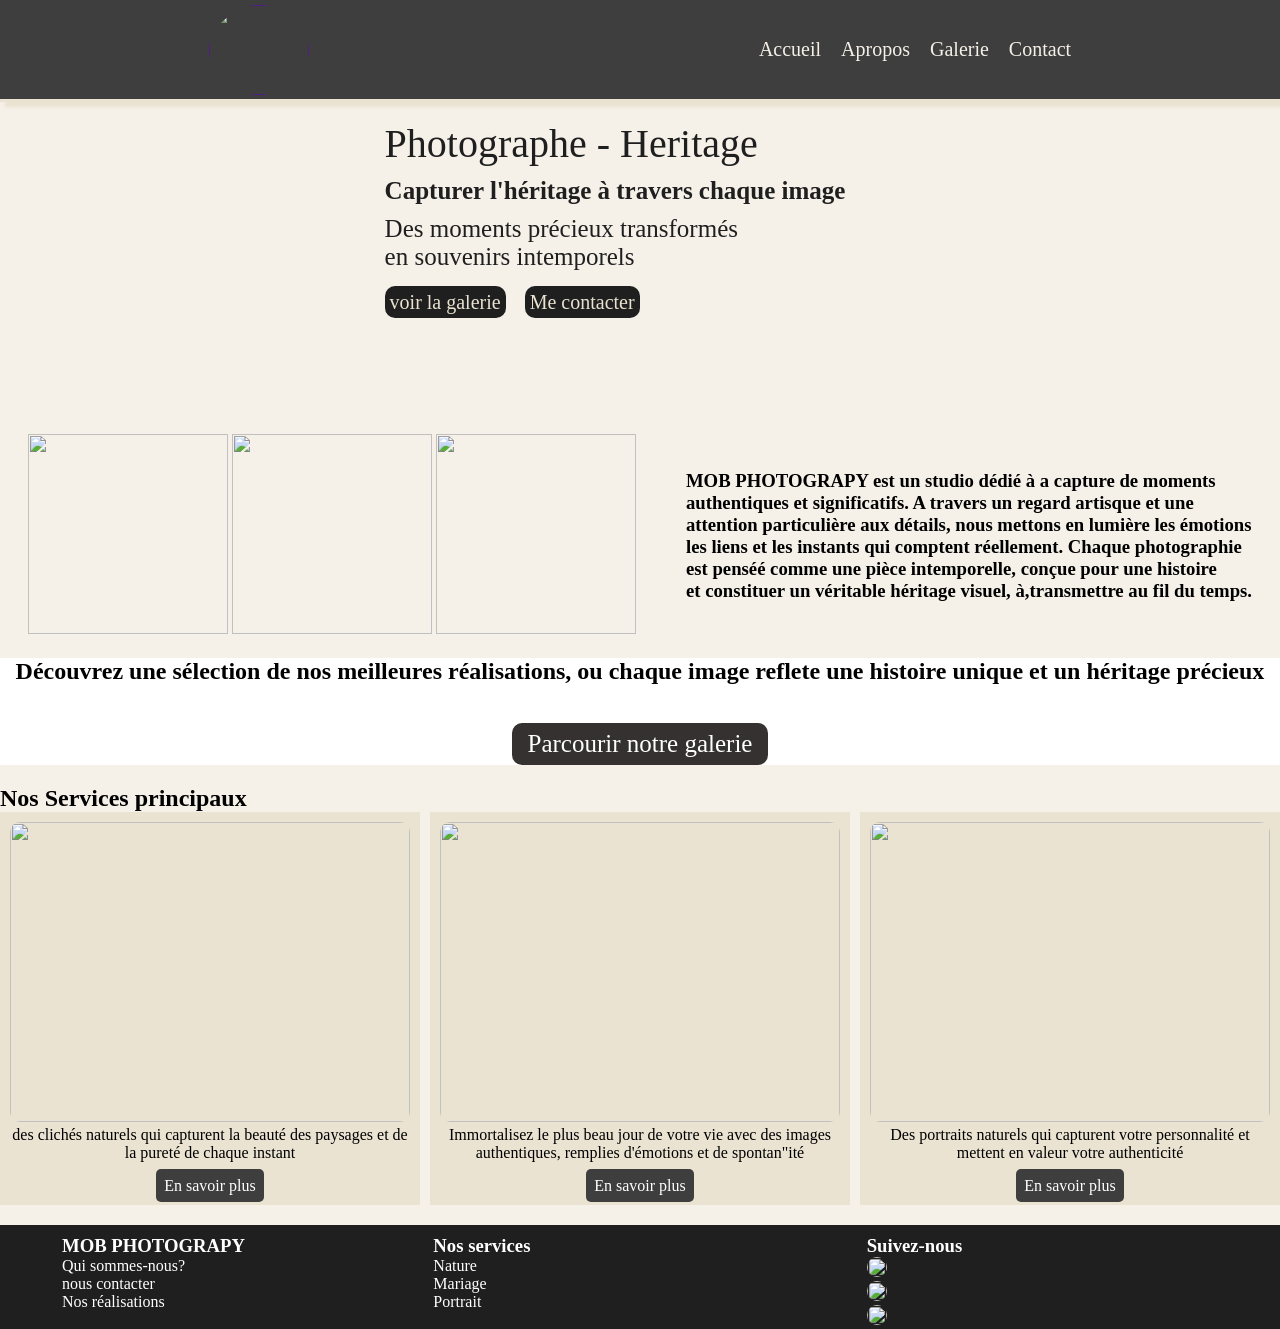
==== index.html @ 7c463d07 "Premiere modification" ====
<!DOCTYPE html>
<html lang="en">
<head>
    <meta charset="UTF-8">
    <meta name="viewport" content="width=device-width, initial-scale=1.0">
    <link rel="stylesheet" href="accueil.css">
    <title>Portfolio</title>
</head>
<body>
    <header>
        <div class="logo">
            <a href="">
                <img src="../media/logophoto.jpeg" alt="">
            </a>
        </div>
        <div class="navbar">
            <nav>
                <ul>
                    <li><a href="#">Accueil</a></li>
                    <li><a href="#">Apropos</a></li>
                    <li><a href="#">Galerie</a></li>
                    <li><a href="#">Contact</a></li>
                </ul>
            </nav>
        </div>
    </header>
    <!-- Banniere principale -->
     <section class="banniere">
        <main>
            <div class="textehero">
                <div class="bannieretexte">
                    <p class="texte1">Photographe - Heritage</p>
                    <h1>Capturer l'héritage à travers chaque image</h1>
                    <p class="texte2">
                        Des moments précieux transformés <br>
                        en souvenirs intemporels
                    </p>
                </div>
                <div class="bouton">
                    <a href="#">voir la galerie</a>
                    <a href="#">Me contacter</a>
                </div>
            </div>
            
            <div class="banniereimage">
                <img src="../media/banniere.jpg" alt="">
            </div>
        </main>
     </section>
     <!-- Mini Presentation -->
      <section class="pres">
        <div class="presimage">
            <img src="../media/pres1.jpg" alt="" class="p1">
            <img src="../media/pres2.jpg" alt="" class="p2">
            <img src="../media/pres3.jpg" alt="" class="p3">
        </div>
        <div class="prestexte">
            <h3>
                <b>MOB PHOTOGRAPY</b> est un studio dédié à a capture de moments <br>
                authentiques et significatifs. A travers un regard artisque et une <br>
                attention particulière aux détails, nous mettons en lumière les émotions <br>
                les liens et les instants qui comptent réellement. Chaque photographie <br>
                est penséé comme une pièce intemporelle, conçue pour une histoire<br>
                et constituer un véritable héritage visuel, à,transmettre au fil du temps.
            </h3>
        </div>
      </section>
      <!-- Aperçu de la galerie  -->
       <section class="gal">
        <div class="textegalerie">
            <h1>
                Découvrez une sélection de nos meilleures réalisations, ou chaque image 
                reflete une histoire unique et un héritage précieux
            </h1>
        </div>
        <div class="galerie">
            <img src="../media/gal12.jpg" alt="">
            <img src="../media/gal9.jpg" alt="">
            <img src="../media/gal3.jpg" alt="">
            <img src="../media/gal1.jpg" alt="">
            <img src="../media/gal2.jpg" alt="">
            <img src="../media/gal7.jpg" alt="">
            <img src="../media/gal8.jpg" alt="">
            <img src="../media/gal11.jpg" alt="">
        </div>
        <div class="boutongal">
            <a href="#">Parcourir notre galerie</a>
        </div>
       </section>
       <!-- Services principaux  -->
        <section>
            <h1>Nos Services principaux</h1>
            <div class="services">
                <div class="diffservices">
                    <a href="#">
                        <img src="../media/gal5.jpg" alt="">
                    </a>
                    <p>
                        des clichés naturels qui capturent la beauté des 
                        paysages et de la pureté de chaque instant
                    </p>
                    <a href="#" class="boutonsavoir">En savoir plus</a>
                </div>
                <div class="diffservices">
                    <a href="#">
                        <img src="../media/mariage.jpg" alt="">
                    </a>
                    <p>
                        Immortalisez le plus beau jour de votre vie avec des 
                        images authentiques, remplies d'émotions et de spontan"ité
                    </p>
                    <a href="#" class="boutonsavoir">En savoir plus</a>
                </div>
                <div class="diffservices">
                    <a href="#">
                        <img src="../media/portrait.jpg" alt="">
                    </a>
                    <p>
                        Des portraits naturels qui capturent votre personnalité 
                        et mettent en valeur votre authenticité
                    </p>
                    <a href="#" class="boutonsavoir">En savoir plus</a>
                </div>
            </div>
        </section>
        <!-- Footer  -->
         <footer>
            <div class="pieds">
                <div class="apropos">
                    <h3>MOB PHOTOGRAPY</h3>
                    <a href="#">Qui sommes-nous?</a> <br>
                    <a href="#">nous contacter</a> <br>
                    <a href="#">Nos réalisations</a> <br>
                </div>
                <div class="piedservice">
                    <h3>Nos services</h3>
                    <a href="#">Nature</a> <br>
                    <a href="#">Mariage</a> <br>
                    <a href="#">Portrait</a> <br>
                </div>
                <div class="reseaux">
                    <h3>Suivez-nous</h3>
                    <a href="https://www.instagram.com/md_224_221?igsh=MTdremFiYWR0ZzMxZQ%3D%3D&utm_source=qr">
                        <img src="../media/WhatsApp Image 2026-02-14 at 19.47.09.jpeg" alt="">
                    </a> <br>
                    <a href="https://www.tiktok.com/@mariama__diallo__?_r=1&_t=ZS-93vPXYHOcyW">
                        <img src="../media/WhatsApp Image 2026-02-14 at 19.47.09 (1).jpeg" alt="">
                    </a> <br>
                    <a href="https://snapchat.com/t/bNk9jVyC">
                        <img src="../media/WhatsApp Image 2026-02-14 at 19.47.08.jpeg" alt="">
                    </a>
                </div>
            </div>
         </footer>
    
</body>
</html>
---- accueil.css ----
body{
    font-family: 'Times New Roman', Times, serif;
    background-color: #F5F1E9;
}
*{
    padding: 0;
    margin: 0;
}
header{
    display: flex;
    justify-content: center;
    align-items: center;
    gap: 450px;
    background-color: #3E3E3E;
    box-shadow: #EAE3D2 5px 5px 3px;
    border-bottom: 3px solid #EAE3D2;
    position: fixed;
    width: 100%;
    top: 0;
}
.logo img{
    margin-top: 5px;
    width: 100px;
    height: 90px;
    border-radius: 90%;
}
.navbar{
    display: flex;
    justify-content: center;
    align-items: center;
    gap: 50px;
    font-size: 20px;
}
ul{
    display: flex;
    justify-content: center;
    list-style-type: none;
    gap: 20px;
}
li a{
    text-decoration: none;
    color: #F5F1E9;
}
li a:hover{
    color: green;
}
/* Bnniere */
.banniere main{
    margin-top: 120px;
    display: flex;
    justify-content: center;
    align-items: center;
    gap: 50px;
}
.bannieretexte h1{
    font-size: 25px;
    margin-bottom: 10px;
}
.bannieretexte{
    font-size: 30%;
    color: #1F1F1F;
}
.banniereimage img{
    width: 300px;
    border-radius: 200px;
    box-shadow: 50px 10px 20px #353131;
}
.texte1{
    font-size: 40px;
    margin-bottom: 10px;
}
.texte2{
    margin-bottom: 20px;
    font-size: 25px;
}
.bouton a{
    margin-right: 15px;
    padding: 5px;
    margin-bottom: 100px;
    background: #1F1F1F;
    color: #EAE3D2;
    text-decoration: none;
    font-size: 20px;
    border-radius: 10px;
}
/* Mini presentation */
.pres{
    margin-top: 120px;
    display: flex;
    justify-content: center;
    align-items: center;
    gap: 50px;
}
.presimg{
    display: grid;
    grid-template-columns: 1fr 1fr 1fr;
}
.presimage img{
    width: 200px;
    height: 200px;
}
/* Aperçue de la galerie  */
.gal{
    background-color: white;
}
.galerie img{
    width: 100%;
    margin: 5px;
    border-radius: 5px;
}
.galerie{
    margin-top: 20px;
    column-count: 4;
    column-gap: 10px;
}
.textegalerie{
    margin-top: 20px;
    text-align: center;
}
.boutongal{
    text-align: center;
    padding: 7px;
    background-color: #353131;
    margin-left: 40%;
    margin-right: 40%;
    margin-bottom: 20px;
    border-radius: 10px;
}
.boutongal a{
    text-decoration: none;
    color: white;
    font-size: 25px;
}
/* Services principaux  */
.services{
    display: grid;
    grid-template-columns: 1fr 1fr 1fr;
    gap: 10px;
}
.diffservices{
    background-color: #EAE3D2;
    padding: 10px;
    text-align: center;
}
.diffservices img{
    width: 100%;
    height: 300px;
    border-radius: 10px;
}
.diffservices p{
    margin-bottom: 15px;
}
.boutonsavoir{
    background-color: #3E3E3E;
    padding: 8px;
    border-radius: 5px;
    text-decoration: none;
    color: white;

}
/* Footer  */
.pieds{
    display: grid;
    grid-template-columns: 1fr 1fr 1fr;
    gap: 20px;
    background-color: #1F1F1F;
    color: white;
    margin-top: 20px;
}
.pieds h3{
    margin-top: 10px;
}
.apropos{
    margin-left: 15%;
}
.apropos a{
    text-decoration: none;
    color: white;
}
.piedservice a{
    text-decoration: none;
    color: white;
}
.reseaux img{
    width: 20px;
    height: 20px;
    gap: 10px;
    border-radius: 10px;
}
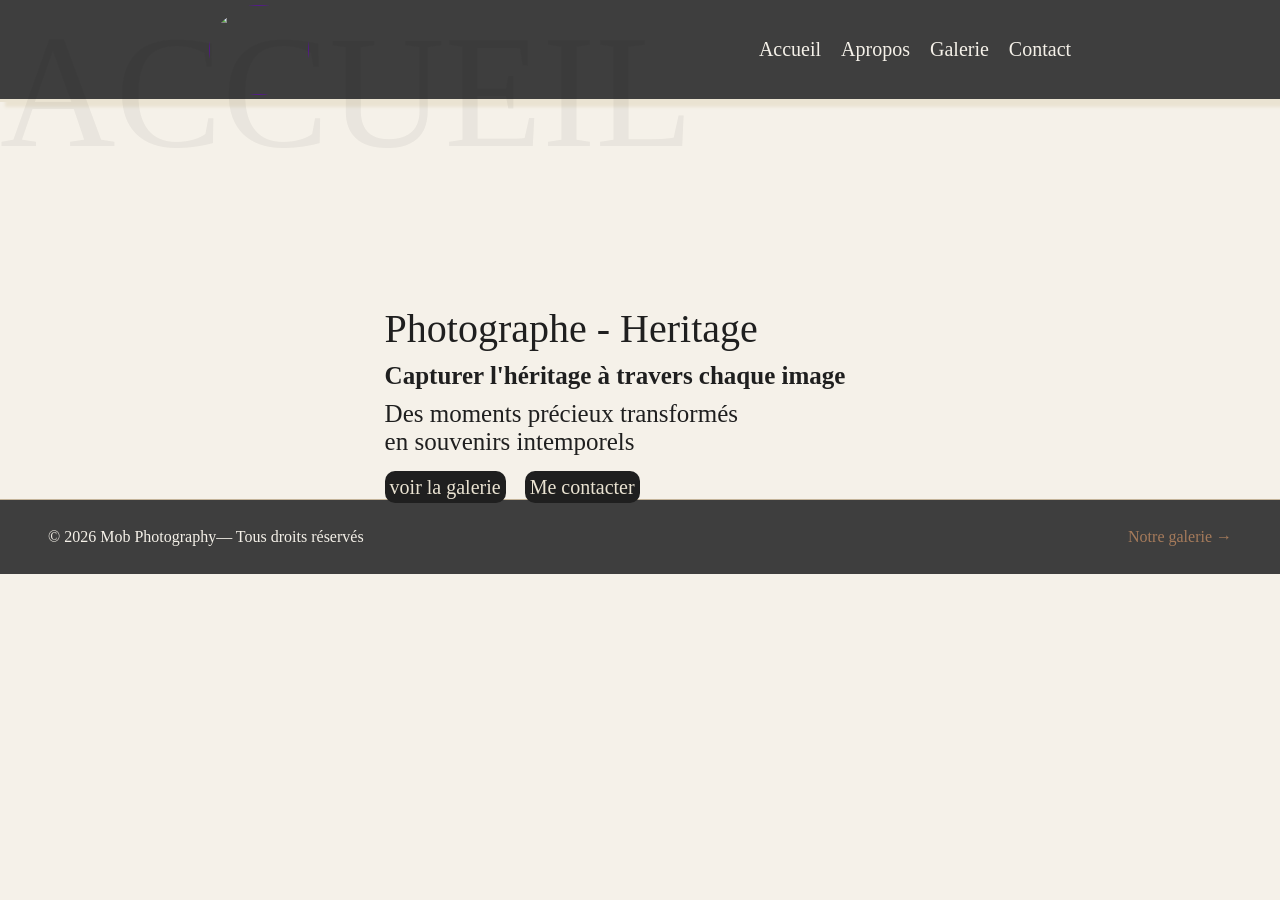
==== commit 70c0d4a1: "Unique page" ====
--- a/index.html
+++ b/index.html
@@ -25,7 +25,7 @@
         </div>
     </header>
     <!-- Banniere principale -->
-     <section class="banniere">
+     <section class="page_hero">
         <main>
             <div class="textehero">
                 <div class="bannieretexte">
@@ -48,11 +48,19 @@
         </main>
      </section>
      <!-- Mini Presentation -->
-      <section class="pres">
+      <!-- <section class="pres">
         <div class="presimage">
-            <img src="../media/pres1.jpg" alt="" class="p1">
-            <img src="../media/pres2.jpg" alt="" class="p2">
-            <img src="../media/pres3.jpg" alt="" class="p3">
+            <div class="p1">
+            <img src="../media/pres1.jpg" alt="">
+            </div>
+            <div class="p2">
+                <img src="../media/pres2.jpg" alt="">
+            </div>
+            <div class="p3">
+                <img src="../media/pres3.jpg" alt="">
+            </div>
+            
+            
         </div>
         <div class="prestexte">
             <h3>
@@ -64,9 +72,25 @@
                 et constituer un véritable héritage visuel, à,transmettre au fil du temps.
             </h3>
         </div>
-      </section>
+      </section> -->
+      <!-- Experiences  -->
+       <!-- <section>
+        <div class="experience">
+            <p>
+                Plus de 3 ans d'experience dans la photographie de portrait,<br>
+                nature, mariage. MOB PHOTOGRAPHY a acoompagné de nombreux <br>
+                clients dans la capture de leurs moments les plus précieux. <br>
+                Grâce a une approche à la fois artistique et authentique, <br>
+                nous avons réalisé de nombreux projets allant du mariage <br>
+                au portrait en passant par la photographie de la nature. <br>
+                Chaque séance est pensée avec soin afin de créer des images <br>
+                uniques, chargée d'émotion et conçues pour durer dans le temps.
+            </p>
+            <img src="../media/experience.jpg" alt="">
+        </div>
+       </section> -->
       <!-- Aperçu de la galerie  -->
-       <section class="gal">
+       <!-- <section class="gal">
         <div class="textegalerie">
             <h1>
                 Découvrez une sélection de nos meilleures réalisations, ou chaque image 
@@ -86,12 +110,13 @@
         <div class="boutongal">
             <a href="#">Parcourir notre galerie</a>
         </div>
-       </section>
+       </section> -->
        <!-- Services principaux  -->
-        <section>
-            <h1>Nos Services principaux</h1>
+        <!-- <section>
+            <h1 class="titreservices">Nos Services principaux</h1>
             <div class="services">
                 <div class="diffservices">
+                    <h3>Nature</h3>
                     <a href="#">
                         <img src="../media/gal5.jpg" alt="">
                     </a>
@@ -102,6 +127,7 @@
                     <a href="#" class="boutonsavoir">En savoir plus</a>
                 </div>
                 <div class="diffservices">
+                    <h3>Mariage</h3>
                     <a href="#">
                         <img src="../media/mariage.jpg" alt="">
                     </a>
@@ -112,6 +138,7 @@
                     <a href="#" class="boutonsavoir">En savoir plus</a>
                 </div>
                 <div class="diffservices">
+                    <h3>Portrait</h3>
                     <a href="#">
                         <img src="../media/portrait.jpg" alt="">
                     </a>
@@ -122,36 +149,12 @@
                     <a href="#" class="boutonsavoir">En savoir plus</a>
                 </div>
             </div>
-        </section>
-        <!-- Footer  -->
+        </section>  -->
+       <!-- Footer  -->
          <footer>
-            <div class="pieds">
-                <div class="apropos">
-                    <h3>MOB PHOTOGRAPY</h3>
-                    <a href="#">Qui sommes-nous?</a> <br>
-                    <a href="#">nous contacter</a> <br>
-                    <a href="#">Nos réalisations</a> <br>
-                </div>
-                <div class="piedservice">
-                    <h3>Nos services</h3>
-                    <a href="#">Nature</a> <br>
-                    <a href="#">Mariage</a> <br>
-                    <a href="#">Portrait</a> <br>
-                </div>
-                <div class="reseaux">
-                    <h3>Suivez-nous</h3>
-                    <a href="https://www.instagram.com/md_224_221?igsh=MTdremFiYWR0ZzMxZQ%3D%3D&utm_source=qr">
-                        <img src="../media/WhatsApp Image 2026-02-14 at 19.47.09.jpeg" alt="">
-                    </a> <br>
-                    <a href="https://www.tiktok.com/@mariama__diallo__?_r=1&_t=ZS-93vPXYHOcyW">
-                        <img src="../media/WhatsApp Image 2026-02-14 at 19.47.09 (1).jpeg" alt="">
-                    </a> <br>
-                    <a href="https://snapchat.com/t/bNk9jVyC">
-                        <img src="../media/WhatsApp Image 2026-02-14 at 19.47.08.jpeg" alt="">
-                    </a>
-                </div>
-            </div>
-         </footer>
+            <p>© 2026 Mob Photography— Tous droits réservés</p>
+            <a href="galerie.html">Notre galerie →</a>
+        </footer>
     
 </body>
 </html>
--- a/accueil.css
+++ b/accueil.css
@@ -45,7 +45,13 @@
     color: green;
 }
 /* Bnniere */
-.banniere main{
+.page_hero::before {
+  content: 'ACCUEIL';
+  font-size: 160px;
+  color: #1F1F1F;
+  opacity: 0.05;
+}
+.page_hero main{
     margin-top: 120px;
     display: flex;
     justify-content: center;
@@ -84,7 +90,7 @@
     border-radius: 10px;
 }
 /* Mini presentation */
-.pres{
+/* .pres{
     margin-top: 120px;
     display: flex;
     justify-content: center;
@@ -93,14 +99,32 @@
 }
 .presimg{
     display: grid;
-    grid-template-columns: 1fr 1fr 1fr;
+    grid-template-columns: 1fr 1fr;
 }
 .presimage img{
     width: 200px;
     height: 200px;
-}
+} */
+/* Experience  */
+/* .experience{
+    display: flex;
+    justify-content: center;
+    align-items: center;
+    gap: 20px;
+    margin-top: 50px;
+    margin-bottom: 50px;
+}
+.experience img{
+    width: 250px;
+    height: 200px;
+    border-radius: 10px;
+}
+.experience p{
+    font-size: 20px;
+    font-family: Georgia, 'Times New Roman', Times, serif;
+} */
 /* Aperçue de la galerie  */
-.gal{
+/* .gal{
     background-color: white;
 }
 .galerie img{
@@ -116,6 +140,7 @@
 .textegalerie{
     margin-top: 20px;
     text-align: center;
+    margin-top: 10px;
 }
 .boutongal{
     text-align: center;
@@ -130,8 +155,12 @@
     text-decoration: none;
     color: white;
     font-size: 25px;
-}
+} */
 /* Services principaux  */
+/* .titreservices{
+    text-align: center;
+    margin-bottom: 20px;
+}
 .services{
     display: grid;
     grid-template-columns: 1fr 1fr 1fr;
@@ -142,6 +171,9 @@
     padding: 10px;
     text-align: center;
 }
+.diffservices h3{
+    margin-bottom: 5px;
+}
 .diffservices img{
     width: 100%;
     height: 300px;
@@ -157,33 +189,22 @@
     text-decoration: none;
     color: white;
 
-}
+} */
 /* Footer  */
-.pieds{
-    display: grid;
-    grid-template-columns: 1fr 1fr 1fr;
-    gap: 20px;
-    background-color: #1F1F1F;
-    color: white;
-    margin-top: 20px;
-}
-.pieds h3{
-    margin-top: 10px;
-}
-.apropos{
-    margin-left: 15%;
-}
-.apropos a{
-    text-decoration: none;
-    color: white;
-}
-.piedservice a{
-    text-decoration: none;
-    color: white;
-}
-.reseaux img{
-    width: 20px;
-    height: 20px;
-    gap: 10px;
-    border-radius: 10px;
+footer {
+    background-color: #3E3E3E;
+    border-top: 1px solid #C4B49A;
+    padding: 28px 48px;
+    display: flex; 
+    align-items: center;
+     justify-content: space-between;
+  }
+  footer p { 
+    font-size: 1;
+     color: #F5F1E9; 
+}
+  footer a { 
+    color: #A67B5B; 
+    text-decoration: none; 
+    font-size: 1; 
 }
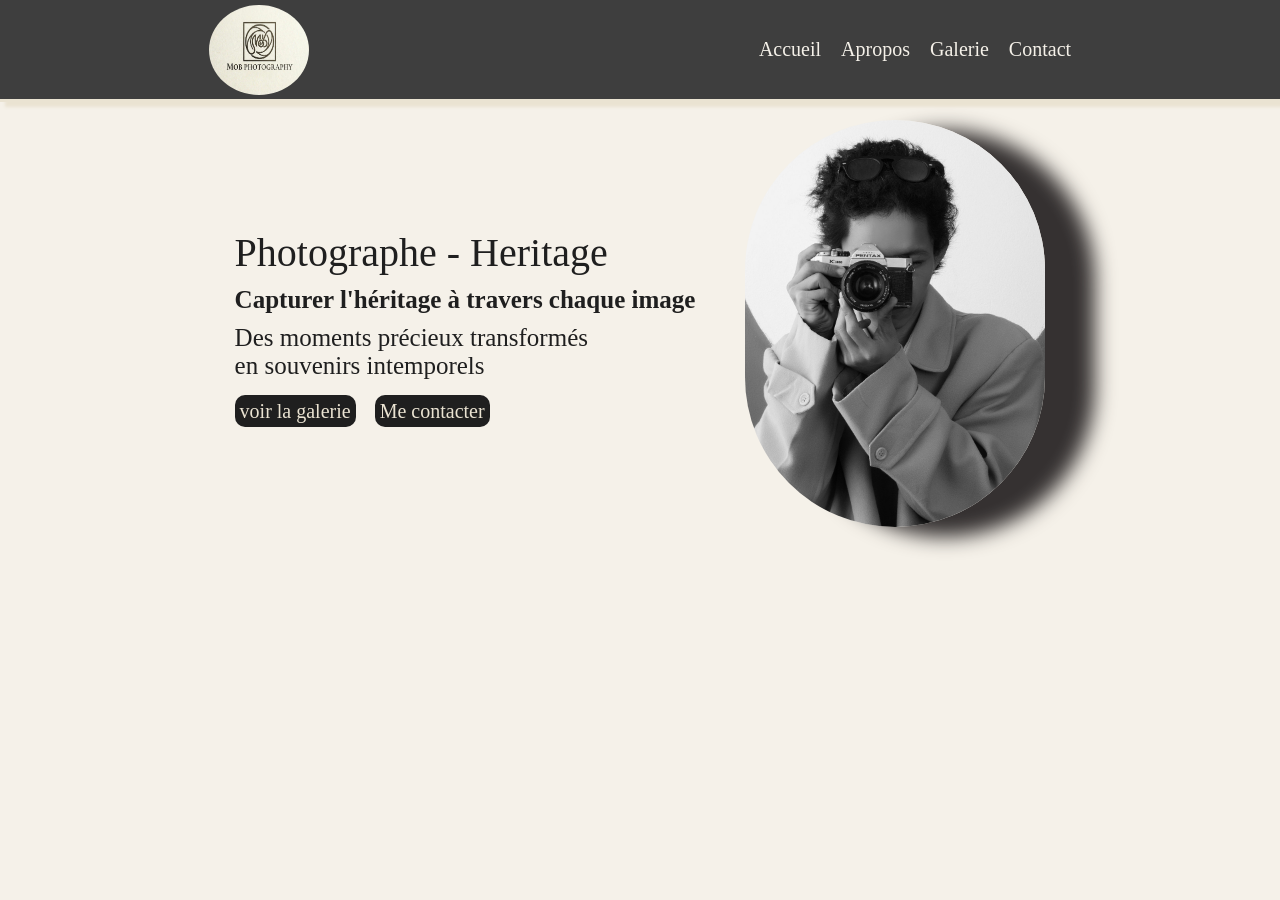
==== commit f45feb97: "Page accueil" ====
--- a/index.html
+++ b/index.html
@@ -10,15 +10,15 @@
     <header>
         <div class="logo">
             <a href="">
-                <img src="../media/logophoto.jpeg" alt="">
+                <img src="media/logophoto.jpeg" alt="">
             </a>
         </div>
         <div class="navbar">
             <nav>
                 <ul>
-                    <li><a href="#">Accueil</a></li>
+                    <li><a href="#index.html">Accueil</a></li>
                     <li><a href="#">Apropos</a></li>
-                    <li><a href="#">Galerie</a></li>
+                    <li><a href="galerie.html#galerierealisee">Galerie</a></li>
                     <li><a href="#">Contact</a></li>
                 </ul>
             </nav>
@@ -43,118 +43,15 @@
             </div>
             
             <div class="banniereimage">
-                <img src="../media/banniere.jpg" alt="">
+                <img src="media/banniere.jpg" alt="">
             </div>
         </main>
      </section>
-     <!-- Mini Presentation -->
-      <!-- <section class="pres">
-        <div class="presimage">
-            <div class="p1">
-            <img src="../media/pres1.jpg" alt="">
-            </div>
-            <div class="p2">
-                <img src="../media/pres2.jpg" alt="">
-            </div>
-            <div class="p3">
-                <img src="../media/pres3.jpg" alt="">
-            </div>
-            
-            
-        </div>
-        <div class="prestexte">
-            <h3>
-                <b>MOB PHOTOGRAPY</b> est un studio dédié à a capture de moments <br>
-                authentiques et significatifs. A travers un regard artisque et une <br>
-                attention particulière aux détails, nous mettons en lumière les émotions <br>
-                les liens et les instants qui comptent réellement. Chaque photographie <br>
-                est penséé comme une pièce intemporelle, conçue pour une histoire<br>
-                et constituer un véritable héritage visuel, à,transmettre au fil du temps.
-            </h3>
-        </div>
-      </section> -->
-      <!-- Experiences  -->
-       <!-- <section>
-        <div class="experience">
-            <p>
-                Plus de 3 ans d'experience dans la photographie de portrait,<br>
-                nature, mariage. MOB PHOTOGRAPHY a acoompagné de nombreux <br>
-                clients dans la capture de leurs moments les plus précieux. <br>
-                Grâce a une approche à la fois artistique et authentique, <br>
-                nous avons réalisé de nombreux projets allant du mariage <br>
-                au portrait en passant par la photographie de la nature. <br>
-                Chaque séance est pensée avec soin afin de créer des images <br>
-                uniques, chargée d'émotion et conçues pour durer dans le temps.
-            </p>
-            <img src="../media/experience.jpg" alt="">
-        </div>
-       </section> -->
-      <!-- Aperçu de la galerie  -->
-       <!-- <section class="gal">
-        <div class="textegalerie">
-            <h1>
-                Découvrez une sélection de nos meilleures réalisations, ou chaque image 
-                reflete une histoire unique et un héritage précieux
-            </h1>
-        </div>
-        <div class="galerie">
-            <img src="../media/gal12.jpg" alt="">
-            <img src="../media/gal9.jpg" alt="">
-            <img src="../media/gal3.jpg" alt="">
-            <img src="../media/gal1.jpg" alt="">
-            <img src="../media/gal2.jpg" alt="">
-            <img src="../media/gal7.jpg" alt="">
-            <img src="../media/gal8.jpg" alt="">
-            <img src="../media/gal11.jpg" alt="">
-        </div>
-        <div class="boutongal">
-            <a href="#">Parcourir notre galerie</a>
-        </div>
-       </section> -->
-       <!-- Services principaux  -->
-        <!-- <section>
-            <h1 class="titreservices">Nos Services principaux</h1>
-            <div class="services">
-                <div class="diffservices">
-                    <h3>Nature</h3>
-                    <a href="#">
-                        <img src="../media/gal5.jpg" alt="">
-                    </a>
-                    <p>
-                        des clichés naturels qui capturent la beauté des 
-                        paysages et de la pureté de chaque instant
-                    </p>
-                    <a href="#" class="boutonsavoir">En savoir plus</a>
-                </div>
-                <div class="diffservices">
-                    <h3>Mariage</h3>
-                    <a href="#">
-                        <img src="../media/mariage.jpg" alt="">
-                    </a>
-                    <p>
-                        Immortalisez le plus beau jour de votre vie avec des 
-                        images authentiques, remplies d'émotions et de spontan"ité
-                    </p>
-                    <a href="#" class="boutonsavoir">En savoir plus</a>
-                </div>
-                <div class="diffservices">
-                    <h3>Portrait</h3>
-                    <a href="#">
-                        <img src="../media/portrait.jpg" alt="">
-                    </a>
-                    <p>
-                        Des portraits naturels qui capturent votre personnalité 
-                        et mettent en valeur votre authenticité
-                    </p>
-                    <a href="#" class="boutonsavoir">En savoir plus</a>
-                </div>
-            </div>
-        </section>  -->
-       <!-- Footer  -->
-         <footer>
+     <!-- Footer  -->
+         <!-- <footer>
             <p>© 2026 Mob Photography— Tous droits réservés</p>
             <a href="galerie.html">Notre galerie →</a>
-        </footer>
+        </footer> -->
     
 </body>
 </html>
--- a/accueil.css
+++ b/accueil.css
@@ -45,12 +45,12 @@
     color: green;
 }
 /* Bnniere */
-.page_hero::before {
+/* .page_hero::before {
   content: 'ACCUEIL';
   font-size: 160px;
   color: #1F1F1F;
   opacity: 0.05;
-}
+} */
 .page_hero main{
     margin-top: 120px;
     display: flex;
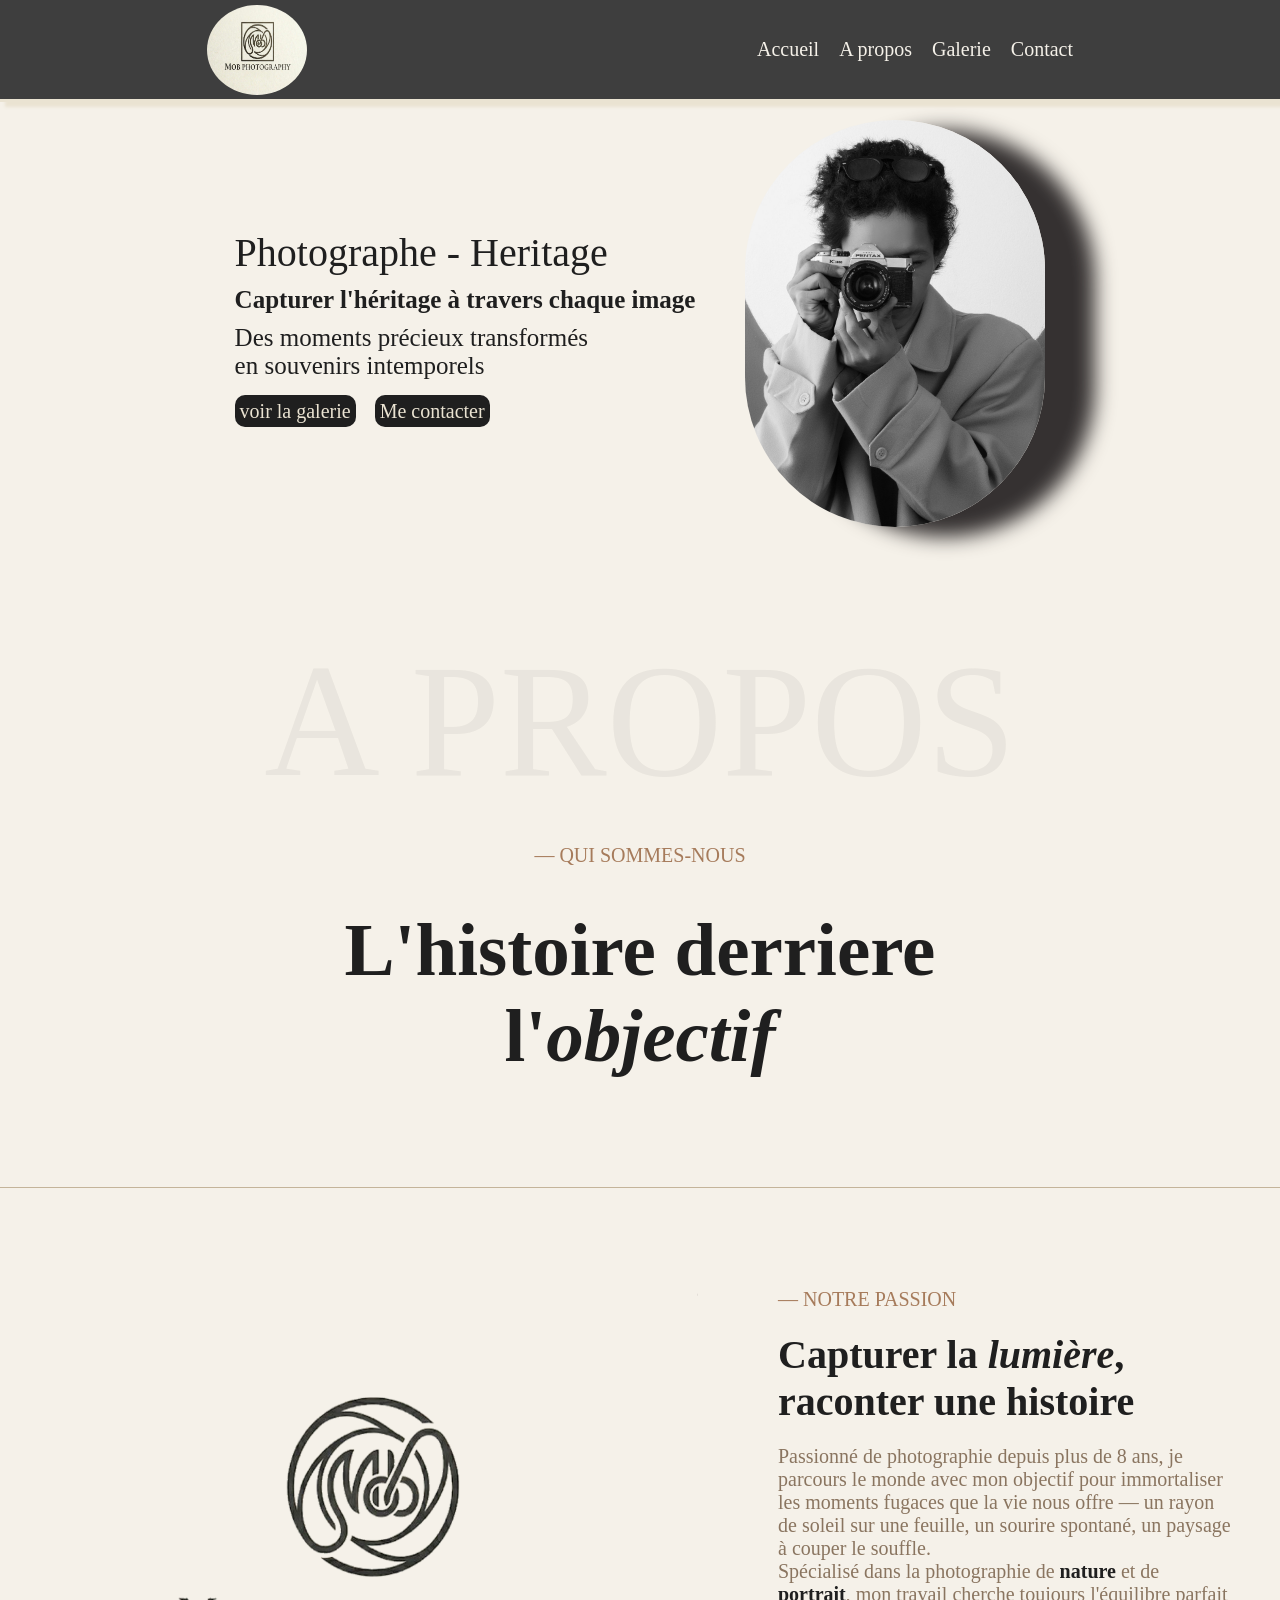
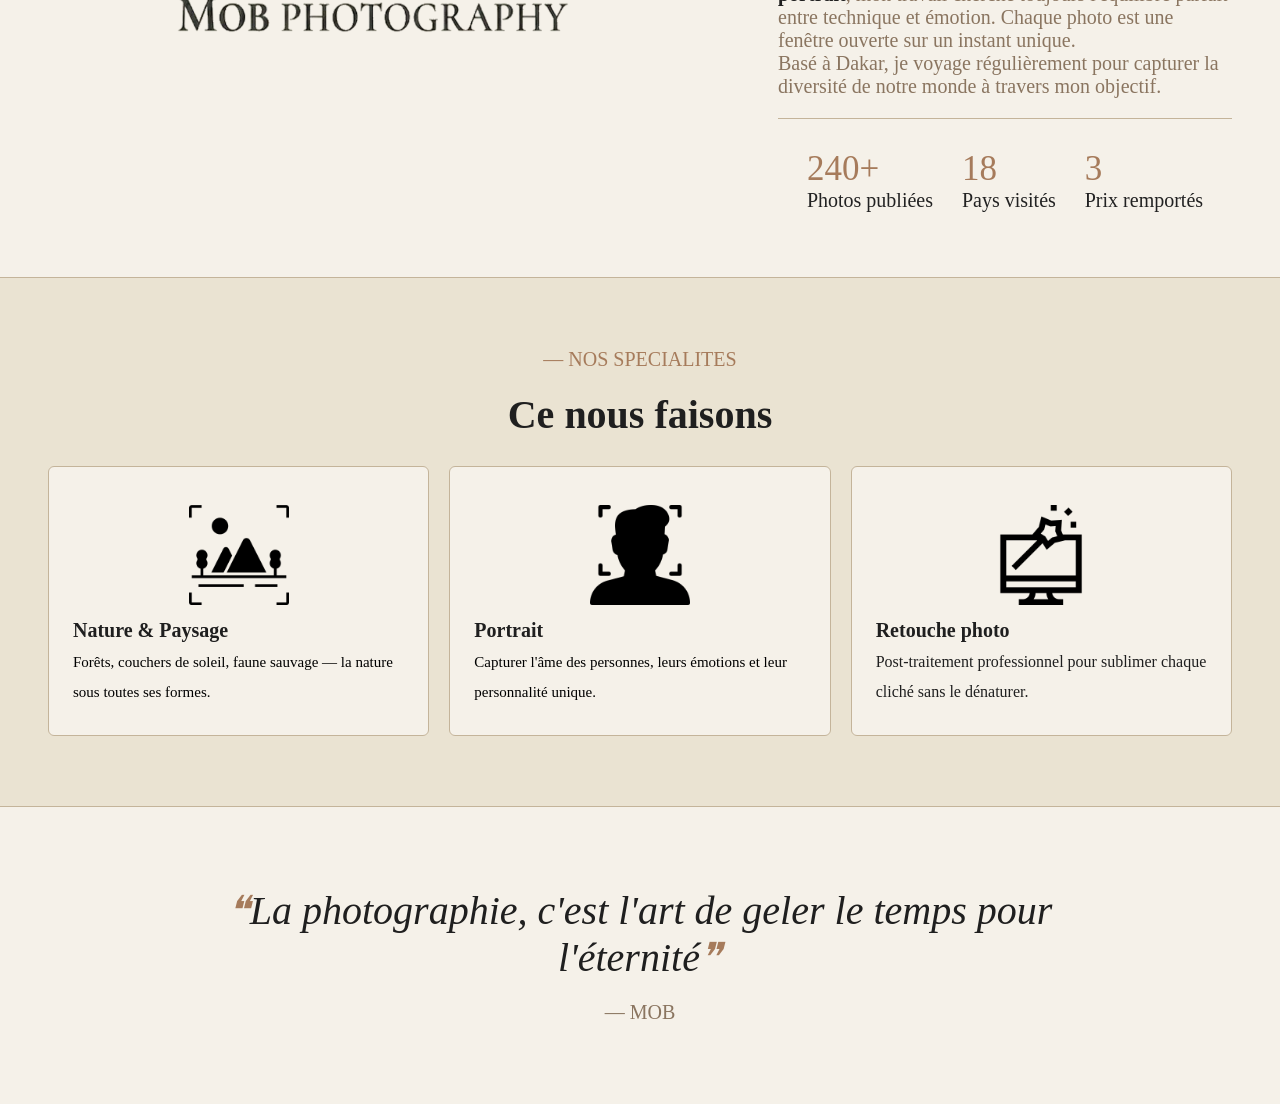
==== commit b2a2f4c1: "ajout de la partie A PROPOS" ====
--- a/index.html
+++ b/index.html
@@ -9,15 +9,15 @@
 <body>
     <header>
         <div class="logo">
-            <a href="">
+            <a href="#accueil">
                 <img src="media/logophoto.jpeg" alt="">
             </a>
         </div>
         <div class="navbar">
             <nav>
                 <ul>
-                    <li><a href="#index.html">Accueil</a></li>
-                    <li><a href="#">Apropos</a></li>
+                    <li><a href="#accueil">Accueil</a></li>
+                    <li><a href="#a_propos">A propos</a></li>
                     <li><a href="galerie.html#galerierealisee">Galerie</a></li>
                     <li><a href="#">Contact</a></li>
                 </ul>
@@ -26,7 +26,7 @@
     </header>
     <!-- Banniere principale -->
      <section class="page_hero">
-        <main>
+        <main id="accueil">
             <div class="textehero">
                 <div class="bannieretexte">
                     <p class="texte1">Photographe - Heritage</p>
@@ -47,11 +47,100 @@
             </div>
         </main>
      </section>
+<!-- DEBUT PARTIE A PROPOS-->
+   
+  <!--partie Hero-->
+  <div class="page_hero2" id="a_propos">
+       <p class="de_nous">—  QUI SOMMES-NOUS</p>
+       <h1>L'histoire derriere <br> <span>l'<i>objectif</i></span></h1>      
+  </div>
+  <!--partie principale-->
+
+  <section class="section_1">
+
+       <div class="image">
+              <img src="media/mob2.png" alt=".." width="650px" height="500px">
+       </div>
+       <div class="texte">
+       <div class="texte_2">
+      <p class="passion_texte">— NOTRE PASSION</p>
+    <h2>Capturer la <i>lumière</i>,<br>raconter une histoire</h2>
+    <p>Passionné de photographie depuis plus de 8 ans, je parcours le monde avec mon objectif pour immortaliser les moments fugaces que la vie nous offre — un rayon de soleil sur une feuille, un sourire spontané, un paysage à couper le souffle.</p>
+    <p>Spécialisé dans la photographie de <strong>nature</strong> et de <strong>portrait</strong>, mon travail cherche toujours l'équilibre parfait entre technique et émotion. Chaque photo est une fenêtre ouverte sur un instant unique.</p>
+    <p>Basé à Dakar, je voyage régulièrement pour capturer la diversité de notre monde à travers mon objectif.</p>
+
+       </div>       
+    
+    <div class="statistique">
+      <div>
+        <div class="stat_nombre">240+</div>
+        <div class="stat_mot">Photos publiées</div>
+      </div>
+      <div>
+        <div class="stat_nombre">18</div>
+        <div class="stat_mot">Pays visités</div>
+      </div>
+      <div>
+        <div class="stat_nombre">3</div>
+        <div class="stat_mot">Prix remportés</div>
+      </div>
+    </div>
+  </div>
+  </section>
+  <!--competencess-->
+
+  <section class="comp">
+
+    <div class="comp_1">
+       <p class="specialites">— NOS SPECIALITES</p>
+    <h3>Ce nous faisons</h3>
+    </div>
+
+       <div>
+               <div class="les_cartes">
+
+      <div class="carte_colomne">
+        <div class="image_2"><img src="media/paysage.png" alt="image de paysage" width="100px" height="100px"></div>
+        <p><strong>Nature & Paysage</strong></p>
+        <p class="descrip">Forêts, couchers de soleil, faune sauvage — la nature sous toutes ses formes.</p>
+      </div>
+
+
+      <div class="carte_colomne">
+        <div class="image_2"><img src="media/portrait.png" alt="image de portrait" width="100px" height="100px"></div>
+        <p><strong>Portrait</strong></p>
+        <p class="descrip">Capturer l'âme des personnes, leurs émotions et leur personnalité unique.</p>
+      </div>
+
+
+      <div class="carte_colomne">
+        <div class="image_2"><img src="media/retouche.png" alt="image de Retouche photo" width="100px" height="100px"></div>
+        <p><strong>Retouche photo</strong></p>
+        <div class="descrip">Post-traitement professionnel pour sublimer chaque cliché sans le dénaturer.</div>
+      </div>
+
+               </div>
+
+       </div>
+
+  </section>
+
+  <!--j' y suis presque / le footer-->
+
+  <div class="photographie">
+  <p class="citation"><span>❝</span>La photographie, c'est l'art de geler le temps pour <br>
+    l'éternité<span>❞</span></p>
+  <p class="moi">— MOB</p>
+</div>
+
+   <!--FIN A PROPOS-->
      <!-- Footer  -->
          <!-- <footer>
             <p>© 2026 Mob Photography— Tous droits réservés</p>
             <a href="galerie.html">Notre galerie →</a>
         </footer> -->
+
+        <!--FIN A PROPOS-->
     
 </body>
 </html>
--- a/accueil.css
+++ b/accueil.css
@@ -1,7 +1,13 @@
+html{
+    scroll-behavior: smooth;
+}
+
 body{
     font-family: 'Times New Roman', Times, serif;
     background-color: #F5F1E9;
-}
+     
+}
+
 *{
     padding: 0;
     margin: 0;
@@ -40,17 +46,12 @@
 li a{
     text-decoration: none;
     color: #F5F1E9;
+    cursor: pointer;
 }
 li a:hover{
-    color: green;
-}
-/* Bnniere */
-/* .page_hero::before {
-  content: 'ACCUEIL';
-  font-size: 160px;
-  color: #1F1F1F;
-  opacity: 0.05;
-} */
+    color: #A67B5B;
+}
+
 .page_hero main{
     margin-top: 120px;
     display: flex;
@@ -89,122 +90,161 @@
     font-size: 20px;
     border-radius: 10px;
 }
-/* Mini presentation */
-/* .pres{
-    margin-top: 120px;
-    display: flex;
-    justify-content: center;
-    align-items: center;
-    gap: 50px;
-}
-.presimg{
+
+
+/* DEBUT PARTIE A PROPOS*/
+
+.page_hero2{
+    color: #1F1F1F;
+     display: flex;
+     flex-direction: column;
+     justify-content: center;
+     align-items: center;
+     margin-top: 50px;
+     border-bottom: 1px solid #C4B49A;
+     padding: 48px;
+}
+
+.page_hero2::before {
+  content: 'A PROPOS';
+  font-size: 10rem;
+  color: #1F1F1F;
+  opacity: 0.05;
+}
+.page_hero2 p{
+    padding: 10px;
+    margin: 20px;
+   color: #A67B5B;
+   
+}
+.page_hero2 p.de_nous{
+    font-size: 20px;
+}
+.page_hero2 h1 {
+    margin-bottom: 50px;
+    padding: 10px;
+    font-size: 75px;
+    display: flex;
+    flex-direction: column;
+    align-items: center;
+}
+/*section principale*/
+.section_1{
+    color: #3E3E3E;
+     display: grid; 
+     grid-template-columns: 1fr 1.1fr;
+    gap: 80px; 
+    align-items: center;
+     margin: 0 auto;
+    padding: 80px 48px;
+}
+.texte{
+    flex-wrap: wrap;
+    color: #8A7560;
+    font-size: 20px;
+}
+.passion_texte {
+     color: #A67B5B;
+     margin: 20px 0px 20px 0px;
+}
+.texte h2 {
+    font-size: 40px;
+     margin: 20px 0px 20px 0px;
+     color: #1F1F1F;
+}
+.texte p strong {
+    color: #1F1F1F;
+}
+.statistique {
+    display: flex;
+    justify-content: space-evenly;
+    margin-bottom: -15px;
+}
+.texte_2{
+    padding-bottom: 20px;
+    margin-bottom: 30px;
+    border-bottom: 1px solid #C4B49A;
+}
+.stat_nombre{
+     color: #A67B5B;
+     font-size: 35px;
+}
+.stat_mot{
+      color: rgb(34, 34, 34);
+}
+/*competences */
+.comp{
+    background-color: #EAE3D2;
+     border-top: 1px solid #C4B49A;
+    border-bottom: 1px solid #C4B49A;
+    padding: 70px 48px;
+    color: #1F1F1F;
     display: grid;
-    grid-template-columns: 1fr 1fr;
-}
-.presimage img{
-    width: 200px;
-    height: 200px;
-} */
-/* Experience  */
-/* .experience{
-    display: flex;
-    justify-content: center;
-    align-items: center;
-    gap: 20px;
-    margin-top: 50px;
-    margin-bottom: 50px;
-}
-.experience img{
-    width: 250px;
-    height: 200px;
-    border-radius: 10px;
-}
-.experience p{
-    font-size: 20px;
-    font-family: Georgia, 'Times New Roman', Times, serif;
-} */
-/* Aperçue de la galerie  */
-/* .gal{
-    background-color: white;
-}
-.galerie img{
-    width: 100%;
-    margin: 5px;
-    border-radius: 5px;
-}
-.galerie{
+}
+.comp_1{
+    text-align: center;
+    margin-bottom: 28px;
+}
+.specialites{
+     font-size: 20px;
+     color: #A67B5B;
+     margin: 0px 0px 20px 0px;
+    
+}
+.comp h3 {
+    font-size: 40px;
+}
+.les_cartes{
+     display: grid;
+     grid-template-columns: repeat(3, 1fr);
+     gap: 20px;
+     line-height: 30px;
+}
+.carte_colomne{
+    background: #F5F1E9;
+  padding: 28px 24px;
+  border: 1px solid #C4B49A;
+  border-radius: 6px;
+  cursor: pointer;
+  transition: border-color 0.3s;
+}
+
+.image_2{
+    display: flex;
+    justify-content: center;
+     padding: 10px;
+}
+
+
+.carte_colomne:hover{
+    border-color: #A67B5B;
+}
+ 
+.carte_colomne strong {
+     font-size: 20px;
+}
+.carte_colomne p.descrip{
+    color: black;
+     font-size: 15px;
+}
+/*enfin derniere partie*/
+.photographie{
+    padding: 80px 48px;
+    text-align: center;
+    color: #1F1F1F;
+  }
+.citation{
+    font-size: 40px;
+    font-style: italic;
+    flex-wrap: wrap;
+  }
+.citation span{
+    color: #A67B5B;
+}
+.moi{
+    font-size: 20px;
     margin-top: 20px;
-    column-count: 4;
-    column-gap: 10px;
-}
-.textegalerie{
-    margin-top: 20px;
-    text-align: center;
-    margin-top: 10px;
-}
-.boutongal{
-    text-align: center;
-    padding: 7px;
-    background-color: #353131;
-    margin-left: 40%;
-    margin-right: 40%;
-    margin-bottom: 20px;
-    border-radius: 10px;
-}
-.boutongal a{
-    text-decoration: none;
-    color: white;
-    font-size: 25px;
-} */
-/* Services principaux  */
-/* .titreservices{
-    text-align: center;
-    margin-bottom: 20px;
-}
-.services{
-    display: grid;
-    grid-template-columns: 1fr 1fr 1fr;
-    gap: 10px;
-}
-.diffservices{
-    background-color: #EAE3D2;
-    padding: 10px;
-    text-align: center;
-}
-.diffservices h3{
-    margin-bottom: 5px;
-}
-.diffservices img{
-    width: 100%;
-    height: 300px;
-    border-radius: 10px;
-}
-.diffservices p{
-    margin-bottom: 15px;
-}
-.boutonsavoir{
-    background-color: #3E3E3E;
-    padding: 8px;
-    border-radius: 5px;
-    text-decoration: none;
-    color: white;
-
-} */
-/* Footer  */
-footer {
-    background-color: #3E3E3E;
-    border-top: 1px solid #C4B49A;
-    padding: 28px 48px;
-    display: flex; 
-    align-items: center;
-     justify-content: space-between;
-  }
-  footer p { 
-    font-size: 1;
-     color: #F5F1E9; 
-}
-  footer a { 
-    color: #A67B5B; 
-    text-decoration: none; 
-    font-size: 1; 
-}+      color: #8A7560;
+}
+
+/* FIN A PROPOS*/
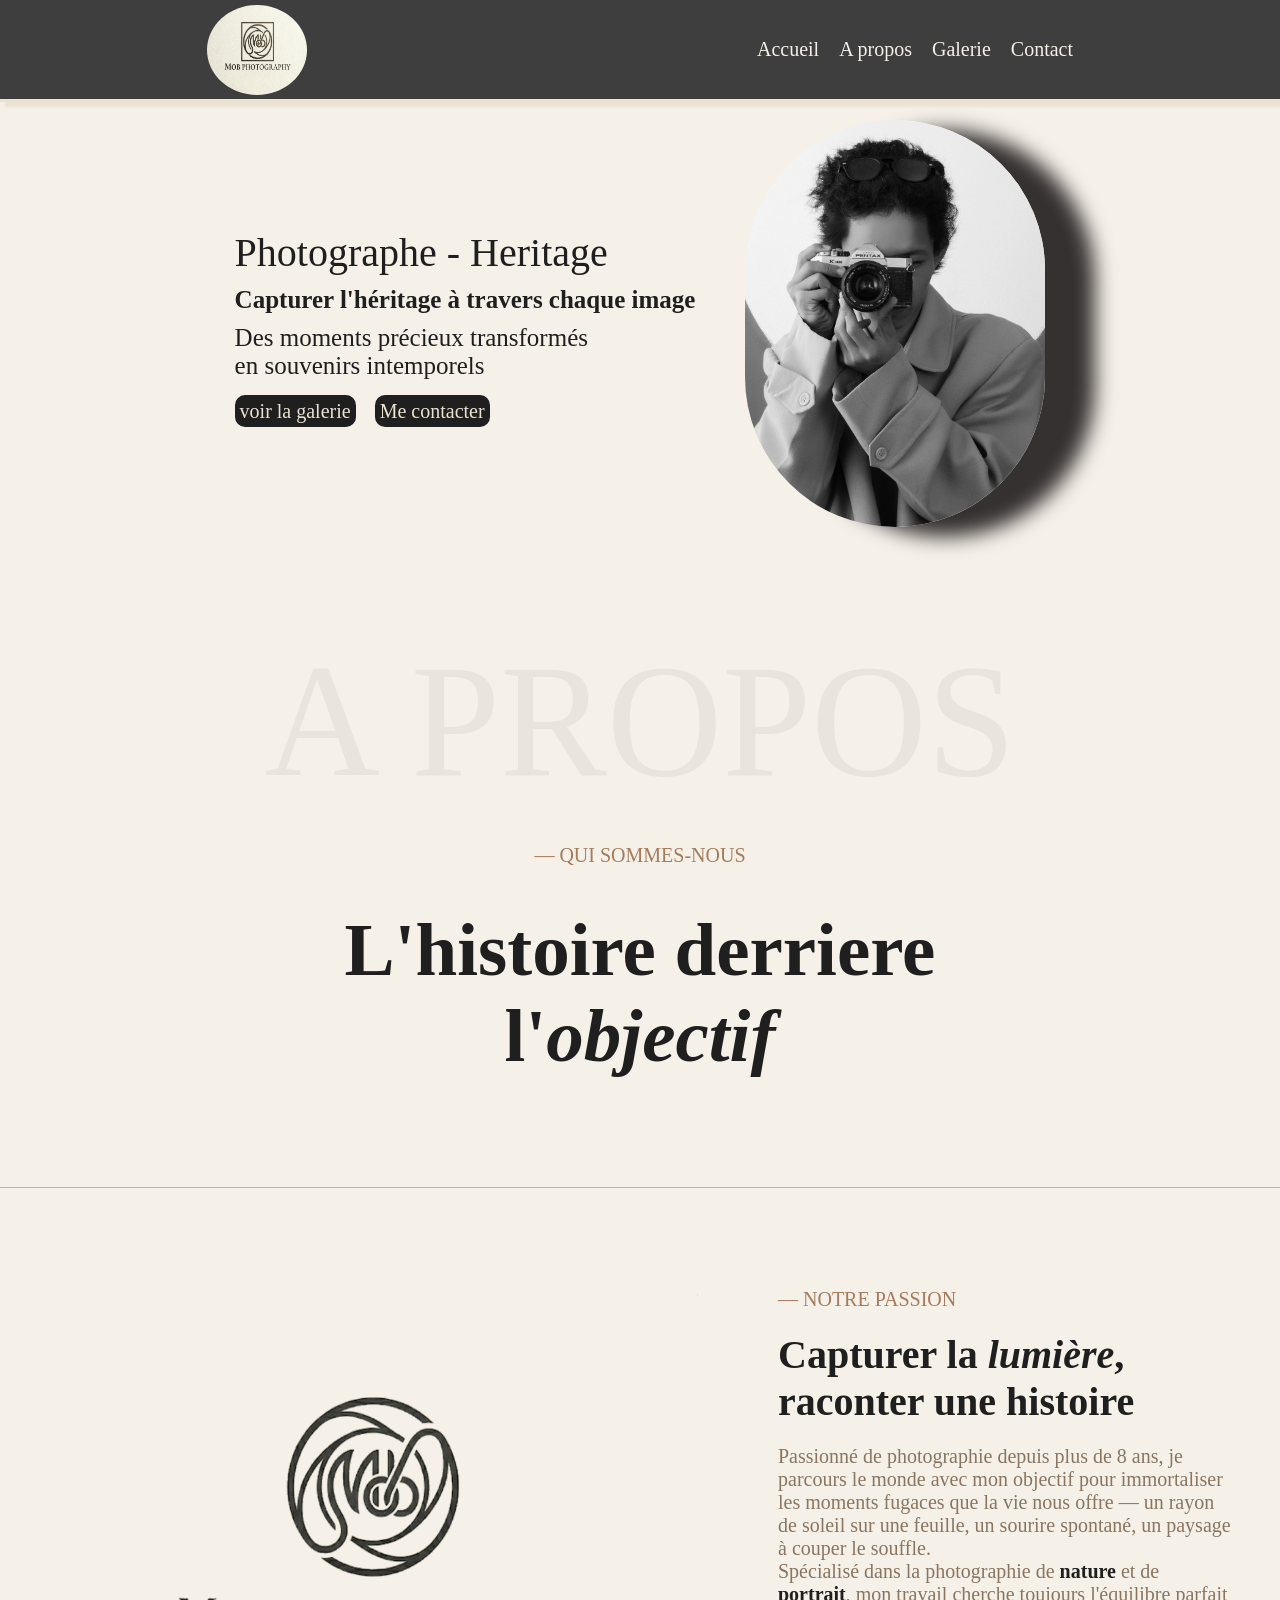
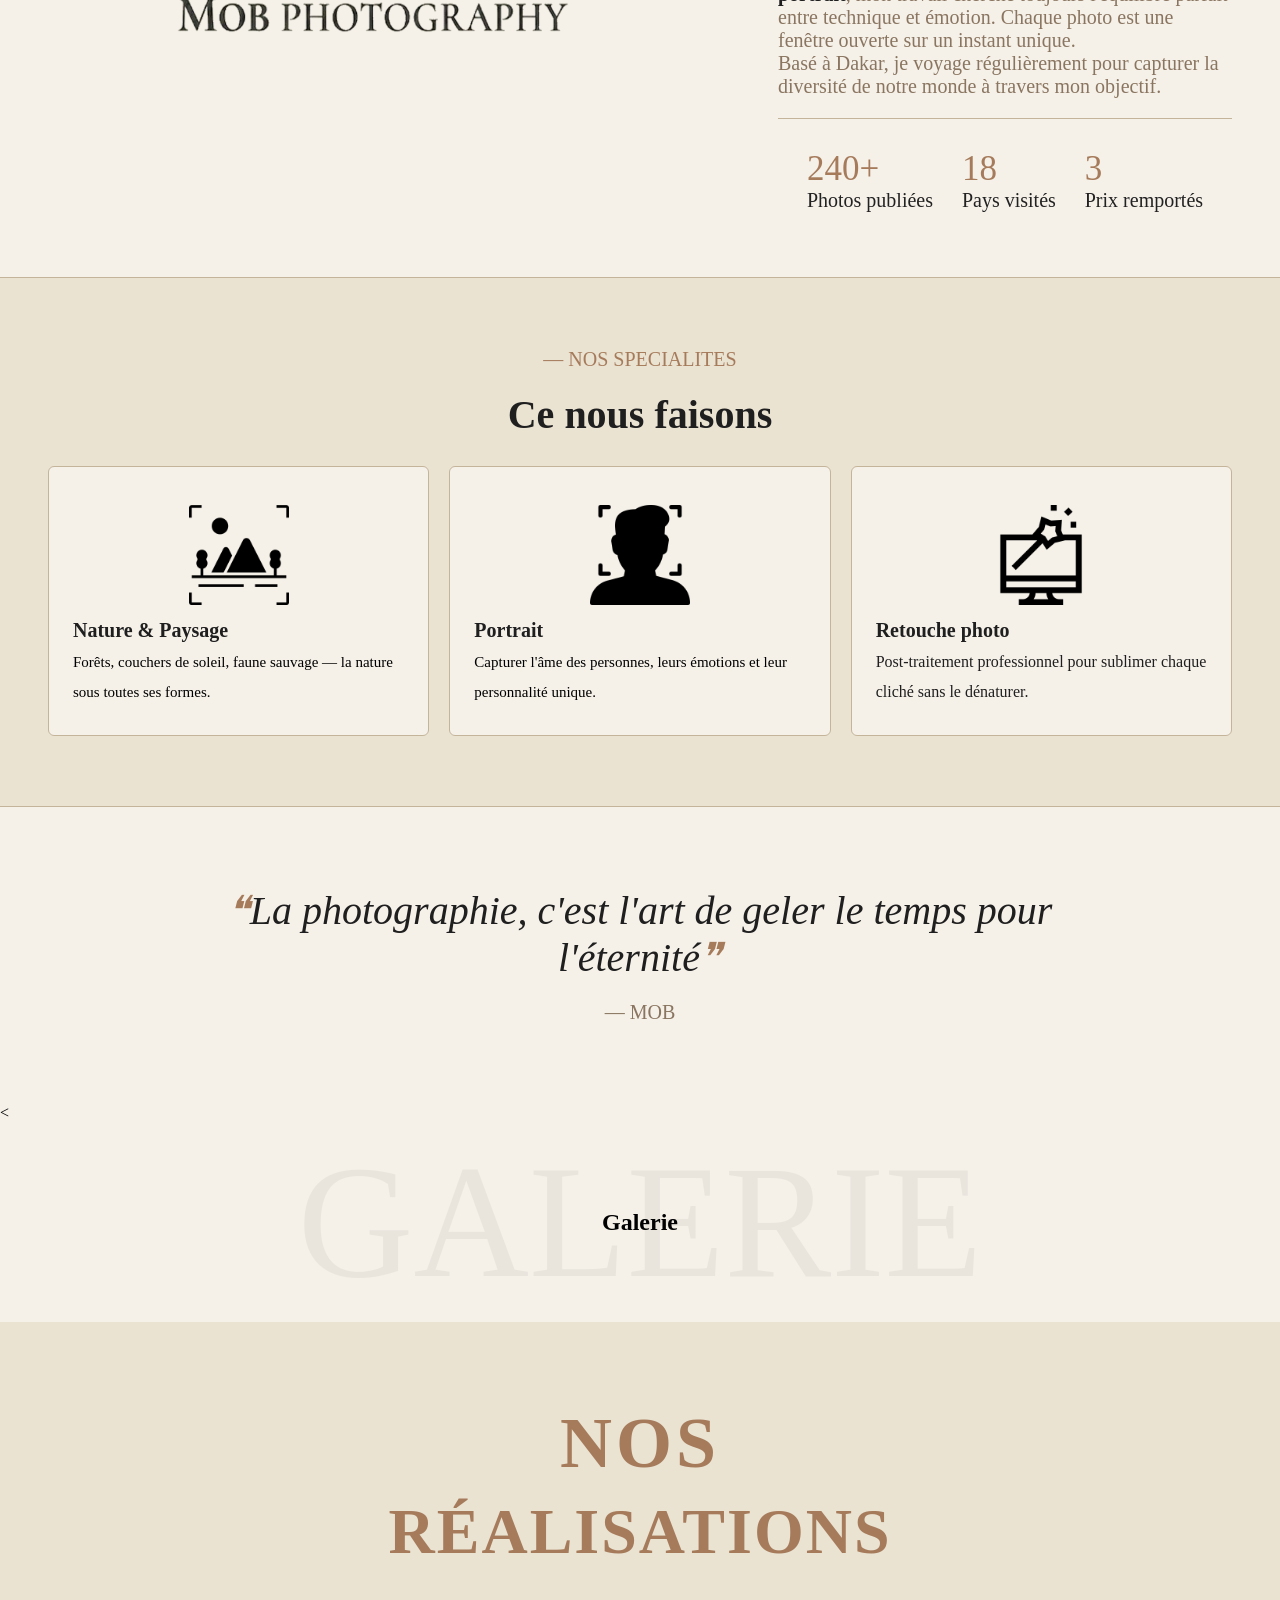
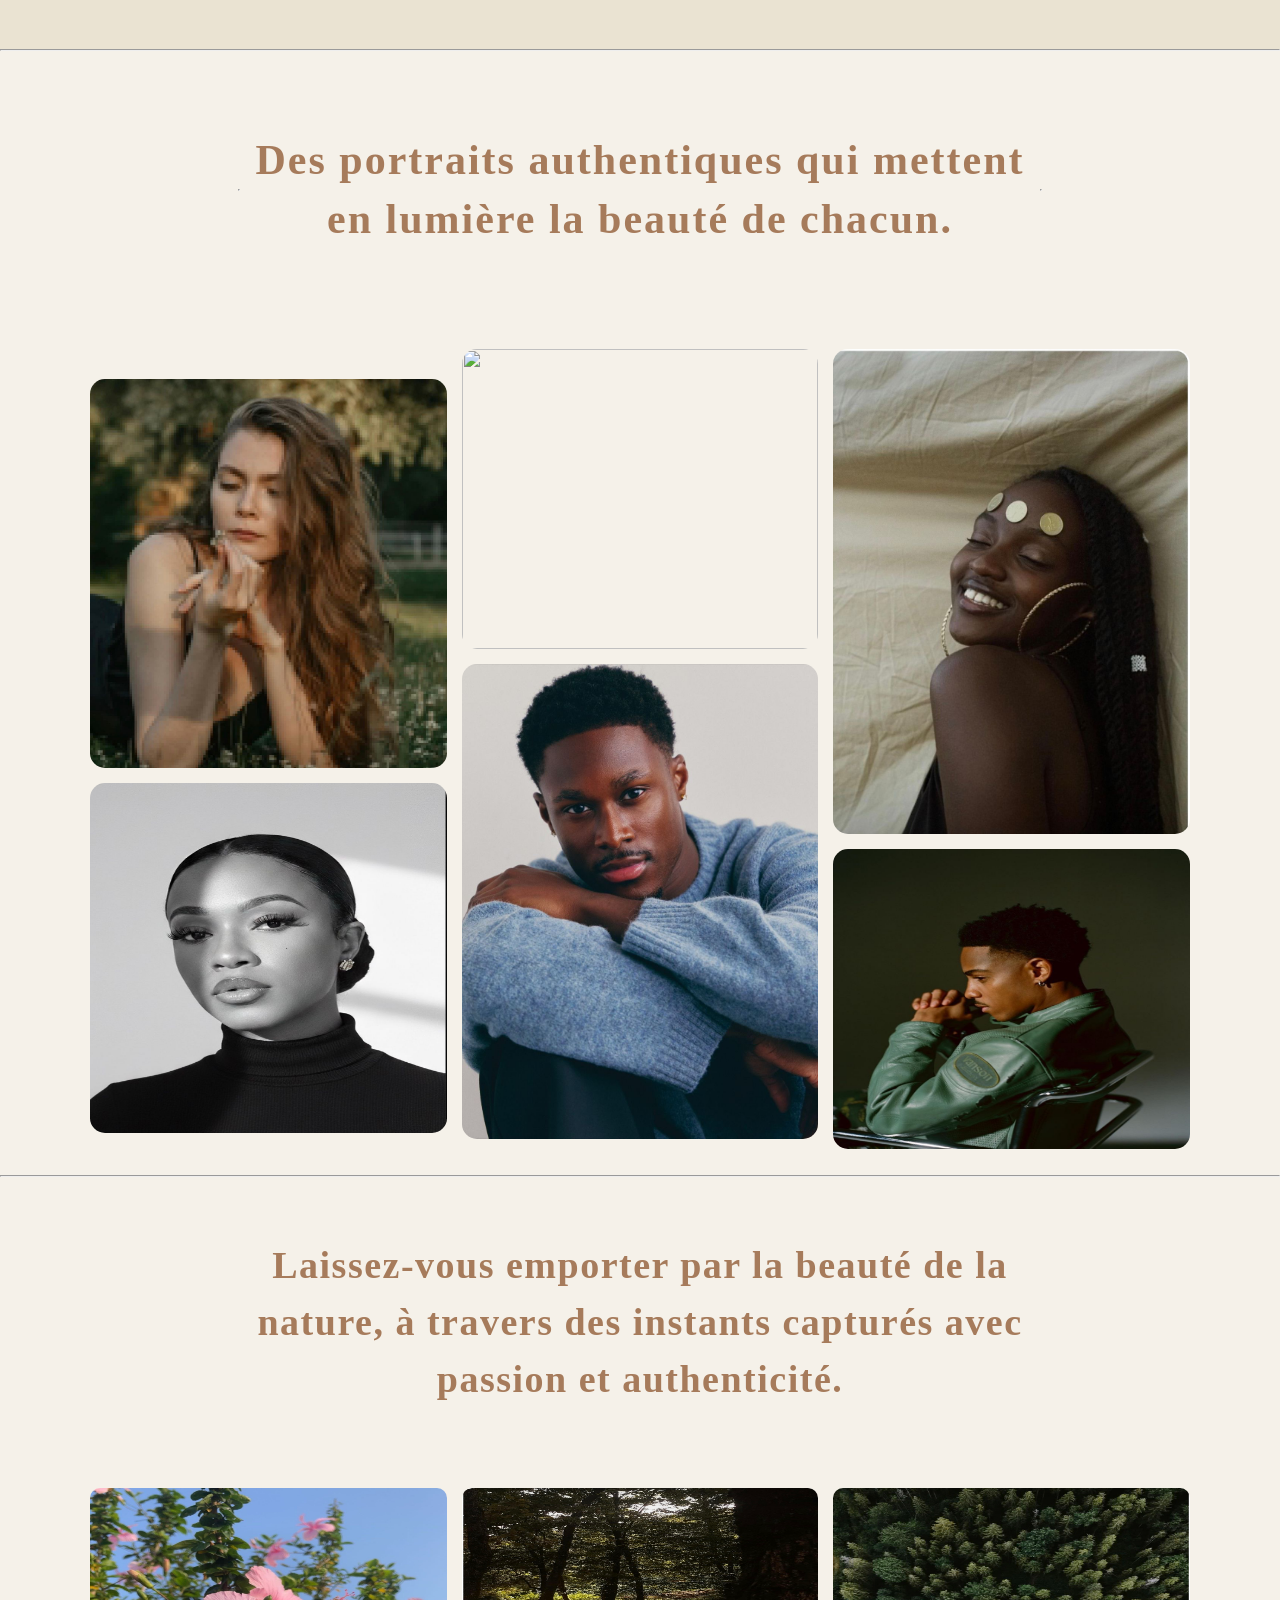
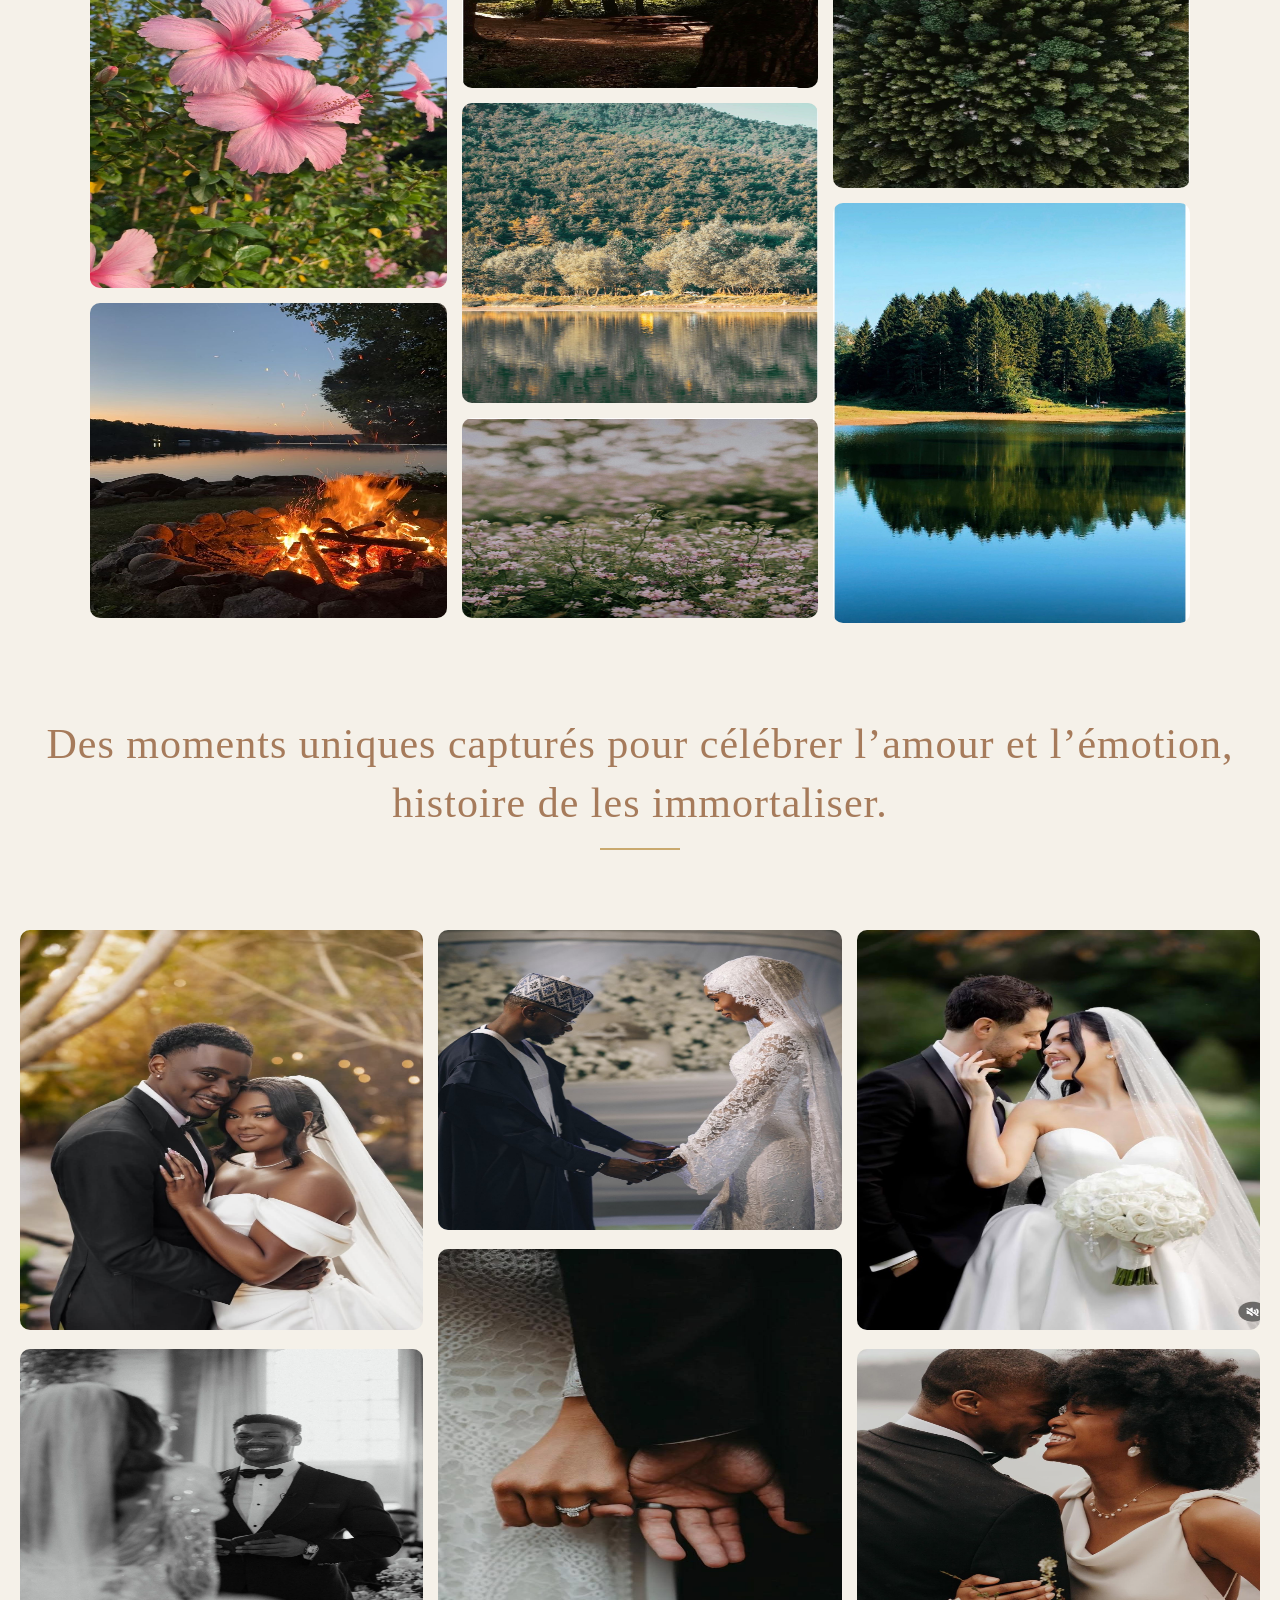
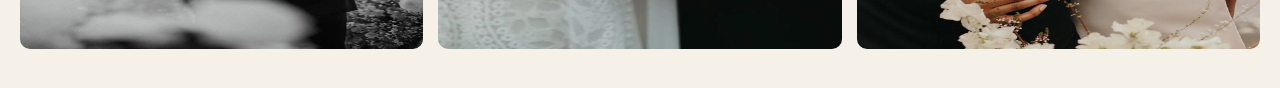
==== commit 35c332a1: "Ajout de Galerie" ====
--- a/index.html
+++ b/index.html
@@ -18,7 +18,7 @@
                 <ul>
                     <li><a href="#accueil">Accueil</a></li>
                     <li><a href="#a_propos">A propos</a></li>
-                    <li><a href="galerie.html#galerierealisee">Galerie</a></li>
+                    <li><a href="#galerie0">Galerie</a></li>
                     <li><a href="#">Contact</a></li>
                 </ul>
             </nav>
@@ -134,13 +134,252 @@
 </div>
 
    <!--FIN A PROPOS-->
-     <!-- Footer  -->
-         <!-- <footer>
-            <p>© 2026 Mob Photography— Tous droits réservés</p>
-            <a href="galerie.html">Notre galerie →</a>
-        </footer> -->
-
-        <!--FIN A PROPOS-->
-    
+     <
+
+  
+<!--DEBUT DE GALERIE-->
+
+
+        
+    
+    <section class="page_hero3" id="galerie0">
+    <h2>Galerie</h2>
+</section>
+    <section class="titre-realisations">
+    <h2>
+        <span class="petit">NOS</span>
+        <span class="grand">RÉALISATIONS</span>
+    </h2>
+</section>
+<hr>
+<section class="realisation">
+    <hr>
+    <h2 class="titre-realisation">
+        Des portraits authentiques qui mettent en lumière la beauté de chacun.
+    </h2>
+    <hr>
+</section>
+<!-- GALLERIE MASONRY -->
+<div class="gallery">
+    <img src="media/img1.jpg" class="image-item portrait" alt="">
+    <img src="media/img2.jpg" class="image-item nature" alt="">
+    <img src="media/img4.JPG" class="image-item portrait" alt="">
+    <img src="media/img5.JPG" class="image-item nature" alt="" width="250" height="350">
+    <img src="media/img6.jpg" class="image-item portrait" alt="" width="200" height="300">
+     <img src="media/img7.JPG" class="image-item portrait" alt="">
+      <img src="media/img8.JPG" class="image-item portrait" alt="">
+       <img src="media/img9.JPG" class="image-item portrait" alt="" height="300">
+        
+</div>
+
+<!-- LIGHTBOX -->
+<div class="lightbox" id="lightbox">
+    <span class="close" onclick="closeLightbox()">&times;</span>
+    <img id="lightbox-img">
+    <div class="nav">
+        <span onclick="changeImage(-1)">&#10094;</span>
+        <span onclick="changeImage(1)">&#10095;</span>
+    </div>
+</div>
+
+<script>
+const images = document.querySelectorAll('.image-item');
+const lightbox = document.getElementById('lightbox');
+const lightboxImg = document.getElementById('lightbox-img');
+
+let currentIndex = 0;
+
+
+images.forEach((img, index) => {
+    img.addEventListener('click', () => {
+        currentIndex = index;
+        openLightbox();
+    });
+});
+
+function openLightbox() {
+    lightbox.style.display = "flex";
+    showImage();
+}
+
+
+function showImage() {
+    lightboxImg.src = images[currentIndex].src;
+}
+
+/* FERMER */
+function closeLightbox() {
+    lightbox.style.display = "none";
+}
+
+/* IMAGE SUIVANTE / PRECEDENTE */
+function changeImage(step) {
+    currentIndex += step;
+
+    if (currentIndex < 0) {
+        currentIndex = images.length - 1; // boucle arrière
+    }
+
+    if (currentIndex >= images.length) {
+        currentIndex = 0; // boucle avant
+    }
+
+    showImage();
+}
+
+/* fermer en cliquant hors image */
+lightbox.addEventListener('click', (e) => {
+    if (e.target === lightbox) {
+        closeLightbox();
+    }
+});
+</script>
+<hr>
+<h2 class="titre-nature">
+    Laissez-vous emporter par la beauté de la nature, à travers des instants capturés avec passion et authenticité.
+</h2>
+
+
+<div class="gallery2">
+    <img src="media/p1.jpg" class="image-item2" alt="" width="200" height="400">
+    <img src="media/p2.jpg" class="image-item2" alt="" width="250" height="315">
+    <img src="media/p3.png" class="image-item2" alt="" width="200" height="200">
+    <img src="media/p4.png" class="image-item2" alt="" width="200" height="300">
+    <img src="media/p5.png" class="image-item2" alt="" width="200" height="200">
+    <img src="media/p6.png" class="image-item2" alt="" width="250" height="300">
+     <img src="media/p7.png" class="image-item2" alt="" width="200" height="420">
+    
+</div>
+
+<!-- LIGHTBOX 2 -->
+<div class="lightbox2" id="lightbox2">
+    <span class="close2" onclick="closeLightbox2()">&times;</span>
+    <img id="lightbox-img2">
+    <div class="nav2">
+        <span onclick="changeImage2(-1)">&#10094;</span>
+        <span onclick="changeImage2(1)">&#10095;</span>
+    </div>
+</div>
+<script>
+const images2 = document.querySelectorAll('.image-item2');
+const lightbox2 = document.getElementById('lightbox2');
+const lightboxImg2 = document.getElementById('lightbox-img2');
+
+let currentIndex2 = 0;
+
+/* ouvrir */
+images2.forEach((img, index) => {
+    img.addEventListener('click', () => {
+        currentIndex2 = index;
+        openLightbox2();
+    });
+});
+
+function openLightbox2() {
+    lightbox2.style.display = "flex";
+    showImage2();
+}
+
+function showImage2() {
+    lightboxImg2.src = images2[currentIndex2].src;
+}
+
+/* fermer */
+function closeLightbox2() {
+    lightbox2.style.display = "none";
+}
+
+/* navigation */
+function changeImage2(step) {
+    currentIndex2 += step;
+
+    if (currentIndex2 < 0) currentIndex2 = images2.length - 1;
+    if (currentIndex2 >= images2.length) currentIndex2 = 0;
+
+    showImage2();
+}
+
+/* clic dehors */
+lightbox2.addEventListener('click', (e) => {
+    if (e.target === lightbox2) {
+        closeLightbox2();
+    }
+});
+</script>
+<h2 class="titre-mariage">
+    Des moments uniques capturés pour célébrer l’amour et l’émotion, histoire de les immortaliser.
+</h2>
+
+<div class="gallery-mariage">
+    <img src="media/S1.jpg" class="image-item-mariage" width="100" height="400">
+    <img src="media/S2.jpg" class="image-item-mariage" width="120" height="300">
+    <img src="media/S3.jpg" class="image-item-mariage" width="100" height="300">
+    <img src="media/S4.jpg" class="image-item-mariage"width="100" height="400" >
+    <img src="media/S5.jpg" class="image-item-mariage" width="100" height="400">
+    <img src="media/S6.jpg" class="image-item-mariage" width="100" height="300">
+</div>
+
+<!-- LIGHTBOX MARIAGE -->
+<div class="lightbox-mariage" id="lightbox-mariage">
+    <span class="close-mariage" onclick="closeLightboxMariage()">&times;</span>
+    <img id="lightbox-img-mariage">
+    
+    <div class="nav-mariage">
+        <span onclick="changeImageMariage(-1)">&#10094;</span>
+        <span onclick="changeImageMariage(1)">&#10095;</span>
+        
+    </div>
+    
+</div>
+    <script>
+        const imagesMariage = document.querySelectorAll('.image-item-mariage');
+const lightboxMariage = document.getElementById('lightbox-mariage');
+const lightboxImgMariage = document.getElementById('lightbox-img-mariage');
+
+let currentIndexMariage = 0;
+
+/* ouvrir */
+imagesMariage.forEach((img, index) => {
+    img.addEventListener('click', () => {
+        currentIndexMariage = index;
+        openLightboxMariage();
+    });
+});
+
+function openLightboxMariage() {
+    lightboxMariage.style.display = "flex";
+    showImageMariage();
+}
+
+function showImageMariage() {
+    lightboxImgMariage.src = imagesMariage[currentIndexMariage].src;
+}
+
+/* fermer */
+function closeLightboxMariage() {
+    lightboxMariage.style.display = "none";
+}
+
+/* navigation */
+function changeImageMariage(step) {
+    currentIndexMariage += step;
+
+    if (currentIndexMariage < 0) currentIndexMariage = imagesMariage.length - 1;
+    if (currentIndexMariage >= imagesMariage.length) currentIndexMariage = 0;
+
+    showImageMariage();
+}
+
+/* clic dehors */
+lightboxMariage.addEventListener('click', (e) => {
+    if (e.target === lightboxMariage) {
+        closeLightboxMariage();
+    }
+});ipt>
+
+         
+<!--FIN GALERIE-->
+
+
 </body>
 </html>
--- a/accueil.css
+++ b/accueil.css
@@ -20,9 +20,11 @@
     background-color: #3E3E3E;
     box-shadow: #EAE3D2 5px 5px 3px;
     border-bottom: 3px solid #EAE3D2;
-    position: fixed;
-    width: 100%;
+    position: fixed; 
     top: 0;
+    left: 0;
+    width: 100%;
+    z-index: 10000; 
 }
 .logo img{
     margin-top: 5px;
@@ -248,3 +250,353 @@
 }
 
 /* FIN A PROPOS*/
+
+/*DEBUT GALERIE*/
+
+
+
+
+.page_hero3::before {
+  content: 'GALERIE';
+  font-size: 160px;
+  color: #1F1F1F;
+  opacity: 0.05;
+}
+.page_hero3 {
+    position: relative; 
+    height: 200px; 
+    display: flex;
+    align-items: center;
+    justify-content: center;
+}
+
+
+.page_hero3::before {
+    content: "GALERIE";
+    position: absolute;
+    top: 50%;
+    left: 50%;
+    transform: translate(-50%, -50%);
+    
+    font-size: 160px;
+    color: #1F1F1F;
+    opacity: 0.05;
+
+    white-space: nowrap;
+    pointer-events: none;
+}
+.titre-realisations {
+    display: flex;
+    justify-content: center;
+    align-items: center;
+    text-align: center;
+    padding: 80px 20px;
+    background-color:#EAE3D2;
+}
+
+.titre-realisations h2 {
+    font-family: 'Playfair Display', serif;
+    color: #A67B5B; /* doré élégant */
+    margin: 0;
+}
+
+.titre-realisations .petit {
+    display: block;
+    font-size: 4.5rem;
+    letter-spacing: 4px;
+    margin-bottom: 10px;
+}
+
+.titre-realisations .grand {
+    display: block;
+    font-size: 4rem;
+    font-weight: bold;
+    letter-spacing: 2px;
+}
+.realisation {
+    display: flex;
+    justify-content: center;
+    align-items: center;
+    text-align: center;
+    padding: 80px 20px;
+    
+}
+
+.titre-realisation {
+    font-size: 42px;
+    font-weight: 600;
+    color:#A67B5B; /* effet doré */
+    font-family: 'Playfair Display', serif; 
+    letter-spacing: 2px;
+    line-height: 1.4;
+    max-width: 800px;
+}
+/* MASONRY STYLE */
+.gallery {
+    column-count: 3;
+    column-gap: 15px;
+    padding: 20px;
+}
+
+.image-item {
+    width: 100%;
+    margin-bottom: 10px;
+    border-radius: 15px;
+    cursor: pointer;
+    transition: transform 0.3s ease;
+}
+
+.image-item:hover {
+    transform: scale(1.02);
+}
+
+/* RESPONSIVE */
+@media (max-width: 900px) {
+    .gallery { column-count: 2; }
+}
+
+@media (max-width: 600px) {
+    .gallery { column-count: 1; }
+}
+
+/* LIGHTBOX */
+.lightbox {
+    display: none;
+    position: fixed;
+    top: 0;
+    left: 0;
+    background: rgba(0,0,0,0.95);
+    width: 100%;
+    height: 100%;
+    justify-content: center;
+    align-items: center;
+    flex-direction: column;
+}
+
+.lightbox img {
+    max-width: 80%;
+    max-height: 60%;
+    border-radius: 10px;
+}
+
+.close {
+    position: absolute;
+    top: 20px;
+    right: 30px;
+    font-size: 40px;
+    color: white;
+    cursor: pointer;
+}
+
+/* flèches */
+.nav {
+    position: absolute;
+    width: 100%;
+    display: flex;
+    justify-content: space-between;
+    padding: 0 40px;
+    color: white;
+    font-size: 40px;
+    cursor: pointer;
+}
+.lightbox {
+    display: none;
+    position: fixed;
+    top: 0;
+    left: 0;
+    width: 100%;
+    height: 100%;
+    background: rgba(0,0,0,0.95);
+    justify-content: center;
+    align-items: center;
+    flex-direction: column;
+    z-index: 9999;
+}
+
+.lightbox img {
+    max-width: 85%;
+    max-height: 65%;
+    border-radius: 12px;
+    box-shadow: 0 10px 40px rgba(0,0,0,0.6);
+}
+
+/* bouton fermer */
+.close {
+    position: absolute;
+    top: 20px;
+    right: 30px;
+    font-size: 45px;
+    color: white;
+    cursor: pointer;
+}
+
+/* flèches */
+.nav {
+    position: absolute;
+    width: 100%;
+    display: flex;
+    justify-content: space-between;
+    padding: 0 50px;
+    color: white;
+    font-size: 60px;
+    cursor: pointer;
+    user-select: none;
+}
+
+.nav span:hover,
+.close:hover {
+    color: #D4AF37;
+    transform: scale(1.1);
+}
+.gallery2 {
+    column-count: 3;
+    column-gap: 15px;
+}
+
+.image-item2 {
+    width: 100%;
+    margin-bottom: 15px;
+    border-radius: 15px;
+    cursor: pointer;
+}
+
+.lightbox2 {
+    display: none;
+    position: fixed;
+    inset: 0;
+    background: rgba(0,0,0,0.95);
+    justify-content: center;
+    align-items: center;
+    z-index: 9999;
+}
+
+.lightbox2 img {
+    max-width: 85%;
+    max-height: 85%;
+}
+
+.nav2 {
+    position: absolute;
+    width: 100%;
+    display: flex;
+    justify-content: space-between;
+    padding: 0 40px;
+    font-size: 50px;
+    color: white;
+    cursor: pointer;
+}
+
+.close2 {
+    position: absolute;
+    top: 20px;
+    right: 30px;
+    font-size: 40px;
+    color: white;
+    cursor: pointer;
+}
+.gallery, .gallery2 {
+    column-count: 3;
+    column-gap: 15px;
+    max-width: 1100px;
+    margin: auto;
+}
+
+.image-item, .image-item2 {
+    width: 100%;
+    margin-bottom: 15px;
+    border-radius: 15px;
+    display: block;
+}
+.titre-nature {
+    text-align: center;
+    font-size: 38px;
+    font-family: 'Playfair Display', serif;
+    color: #A67B5B; /* doré */
+    max-width: 800px;
+    margin: 60px auto;
+    line-height: 1.5;
+    letter-spacing: 1.5px;
+    
+}
+.gallery2,
+.gallery-mariage {
+    column-count: 3;
+    column-gap: 15px;
+    padding: 20px;
+}
+
+.image-item2,
+.image-item-mariage {
+    width: 100%;
+    margin-bottom: 15px;
+    border-radius: 10px;
+    cursor: pointer;
+    transition: 0.3s;
+}
+
+.image-item2:hover,
+.image-item-mariage:hover {
+    transform: scale(1.03);
+}.lightbox2,
+.lightbox-mariage {
+    display: none;
+    position: fixed;
+    inset: 0;
+    background: rgba(0,0,0,0.9);
+    justify-content: center;
+    align-items: center;
+    z-index: 999;
+}
+
+.lightbox2 img,
+.lightbox-mariage img {
+    max-width: 80%;
+    max-height: 80%;
+    border-radius: 10px;
+}
+
+.close2,
+.close-mariage {
+    position: absolute;
+    top: 20px;
+    right: 40px;
+    font-size: 40px;
+    color: white;
+    cursor: pointer;
+}
+
+.nav2 span,
+.nav-mariage span {
+    font-size: 40px;
+    color: white;
+    margin: 20px;
+    cursor: pointer;
+}
+.titre-mariage {
+    text-align: center;
+    font-family: 'Playfair Display', serif;
+    font-size: 42px;
+    font-weight: 500;
+    color:#A67B5B; 
+    letter-spacing: 1px;
+    line-height: 1.4;
+    margin: 60px 20px;
+    position: relative;
+}
+
+
+.titre-mariage::after {
+    content: "";
+    display: block;
+    width: 80px;
+    height: 2px;
+    background: #c9a96e;
+    margin: 15px auto 0;
+}
+
+
+/*FIN GALERIE*/
+
+
+
+
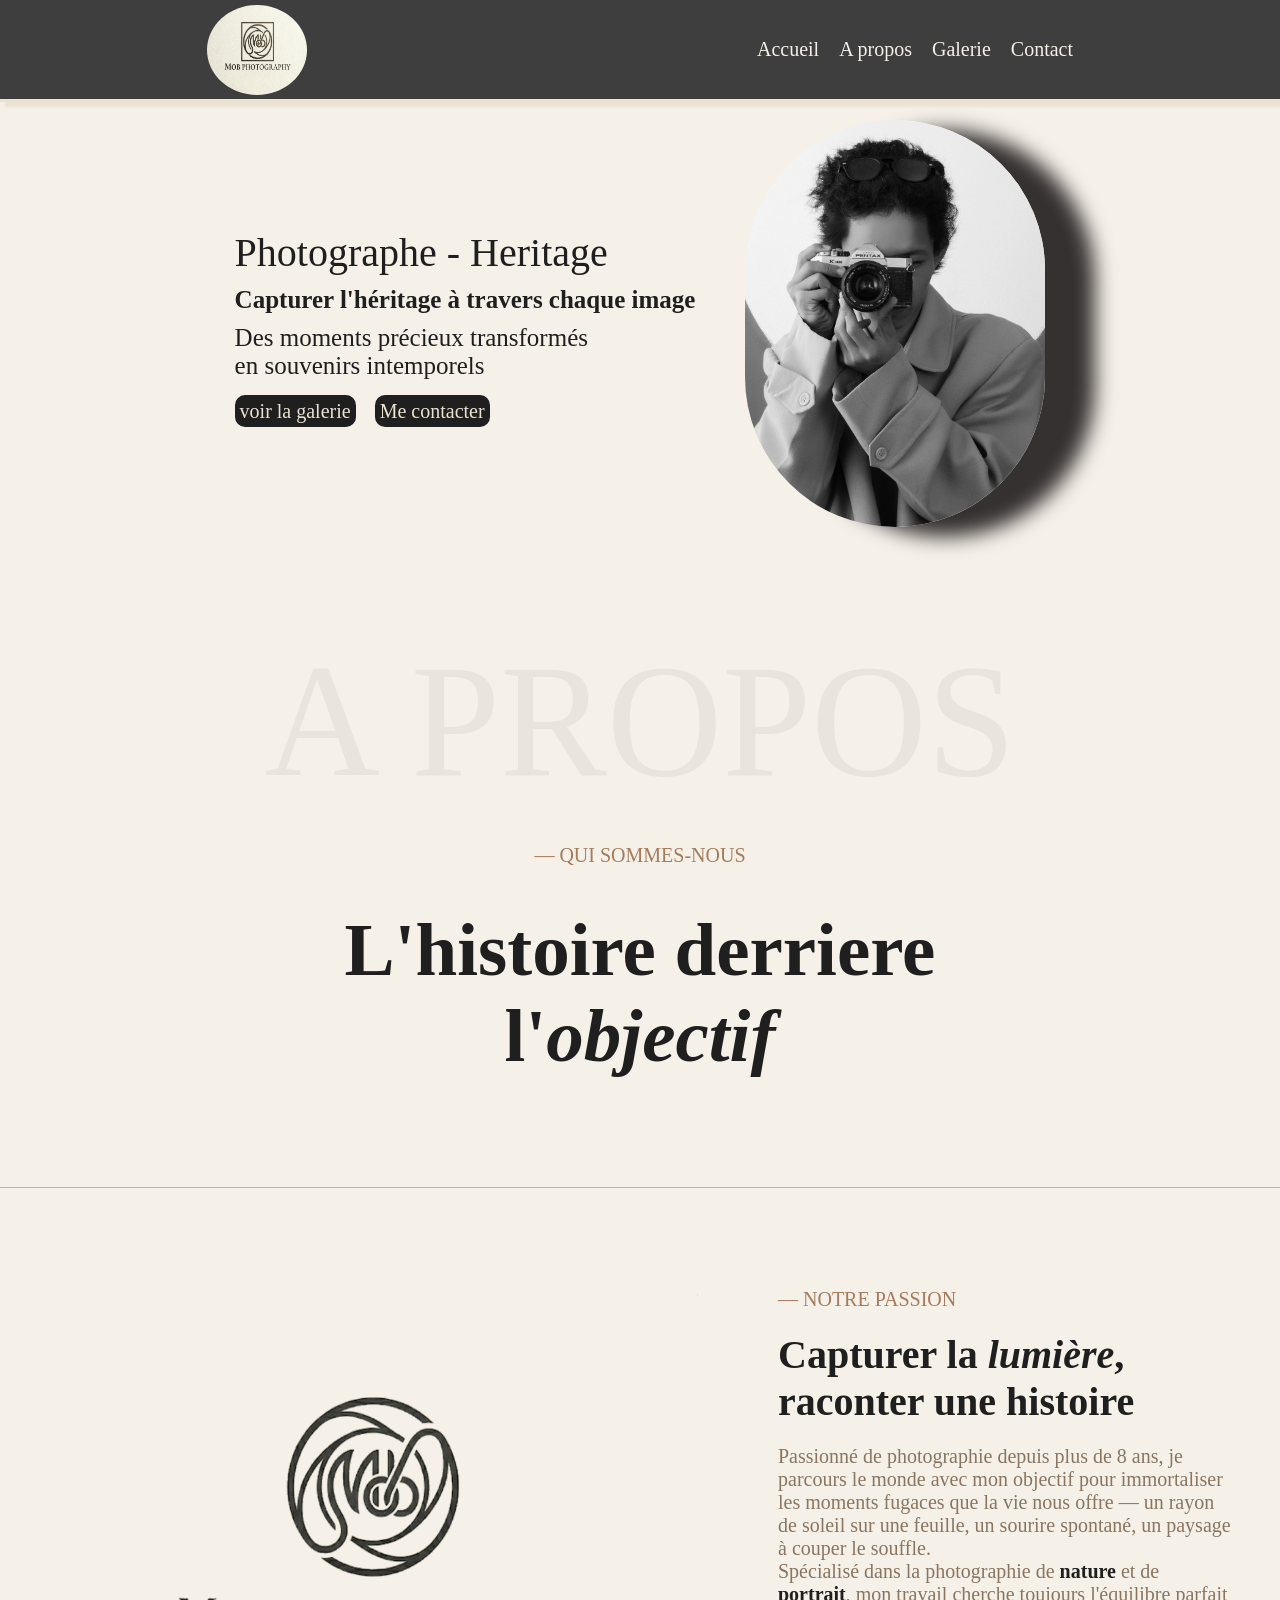
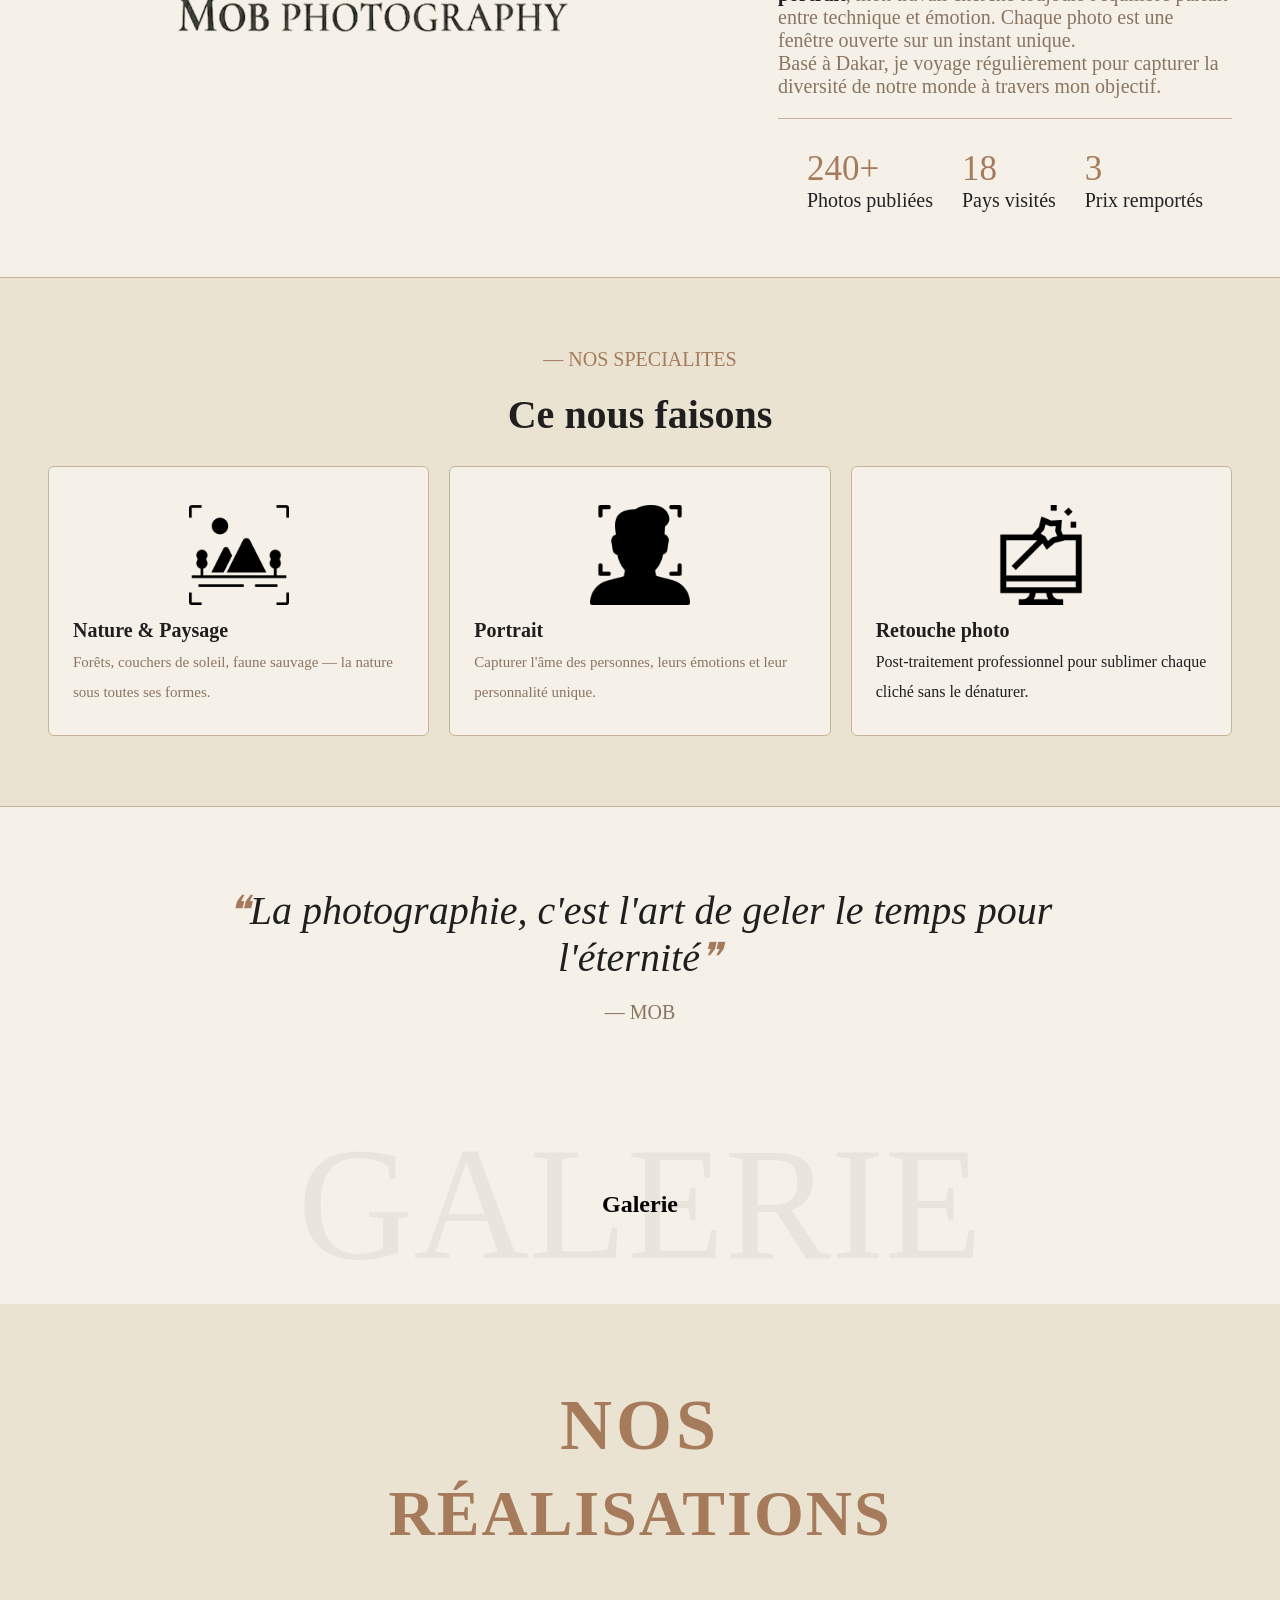
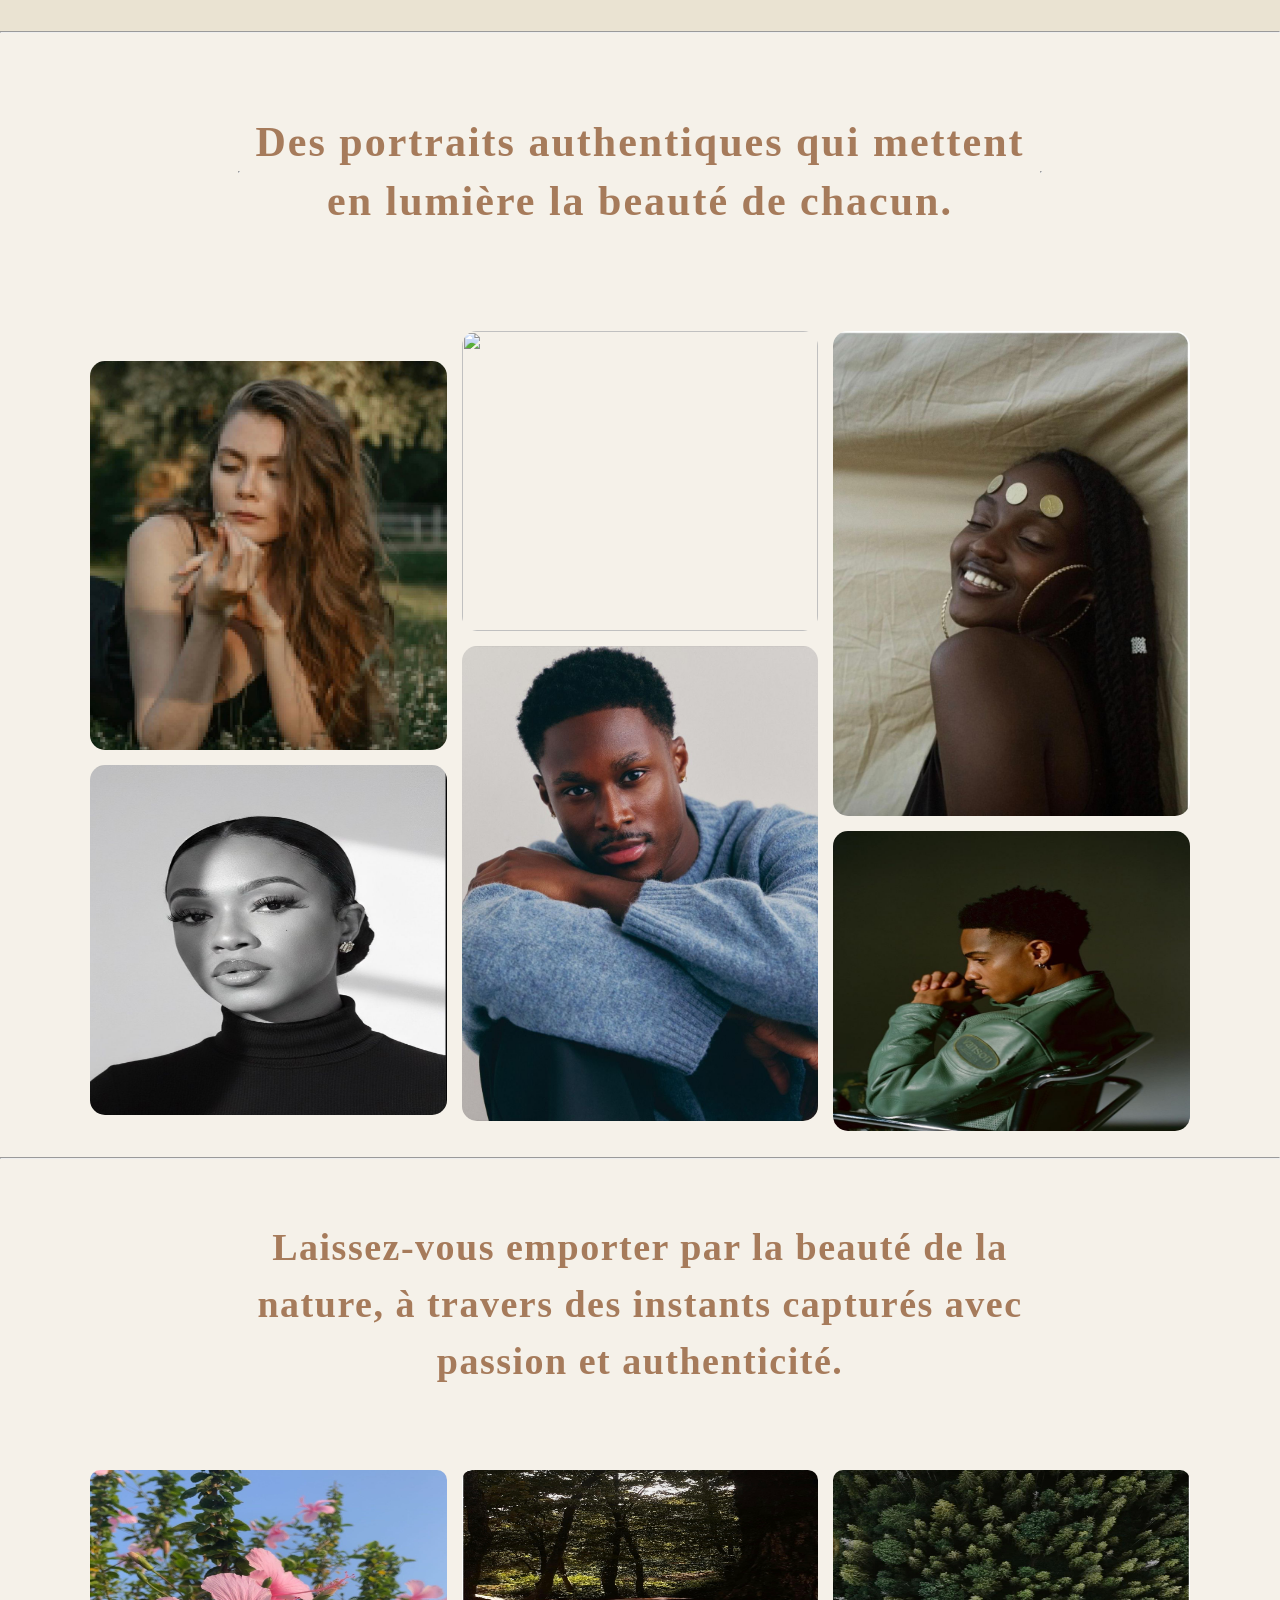
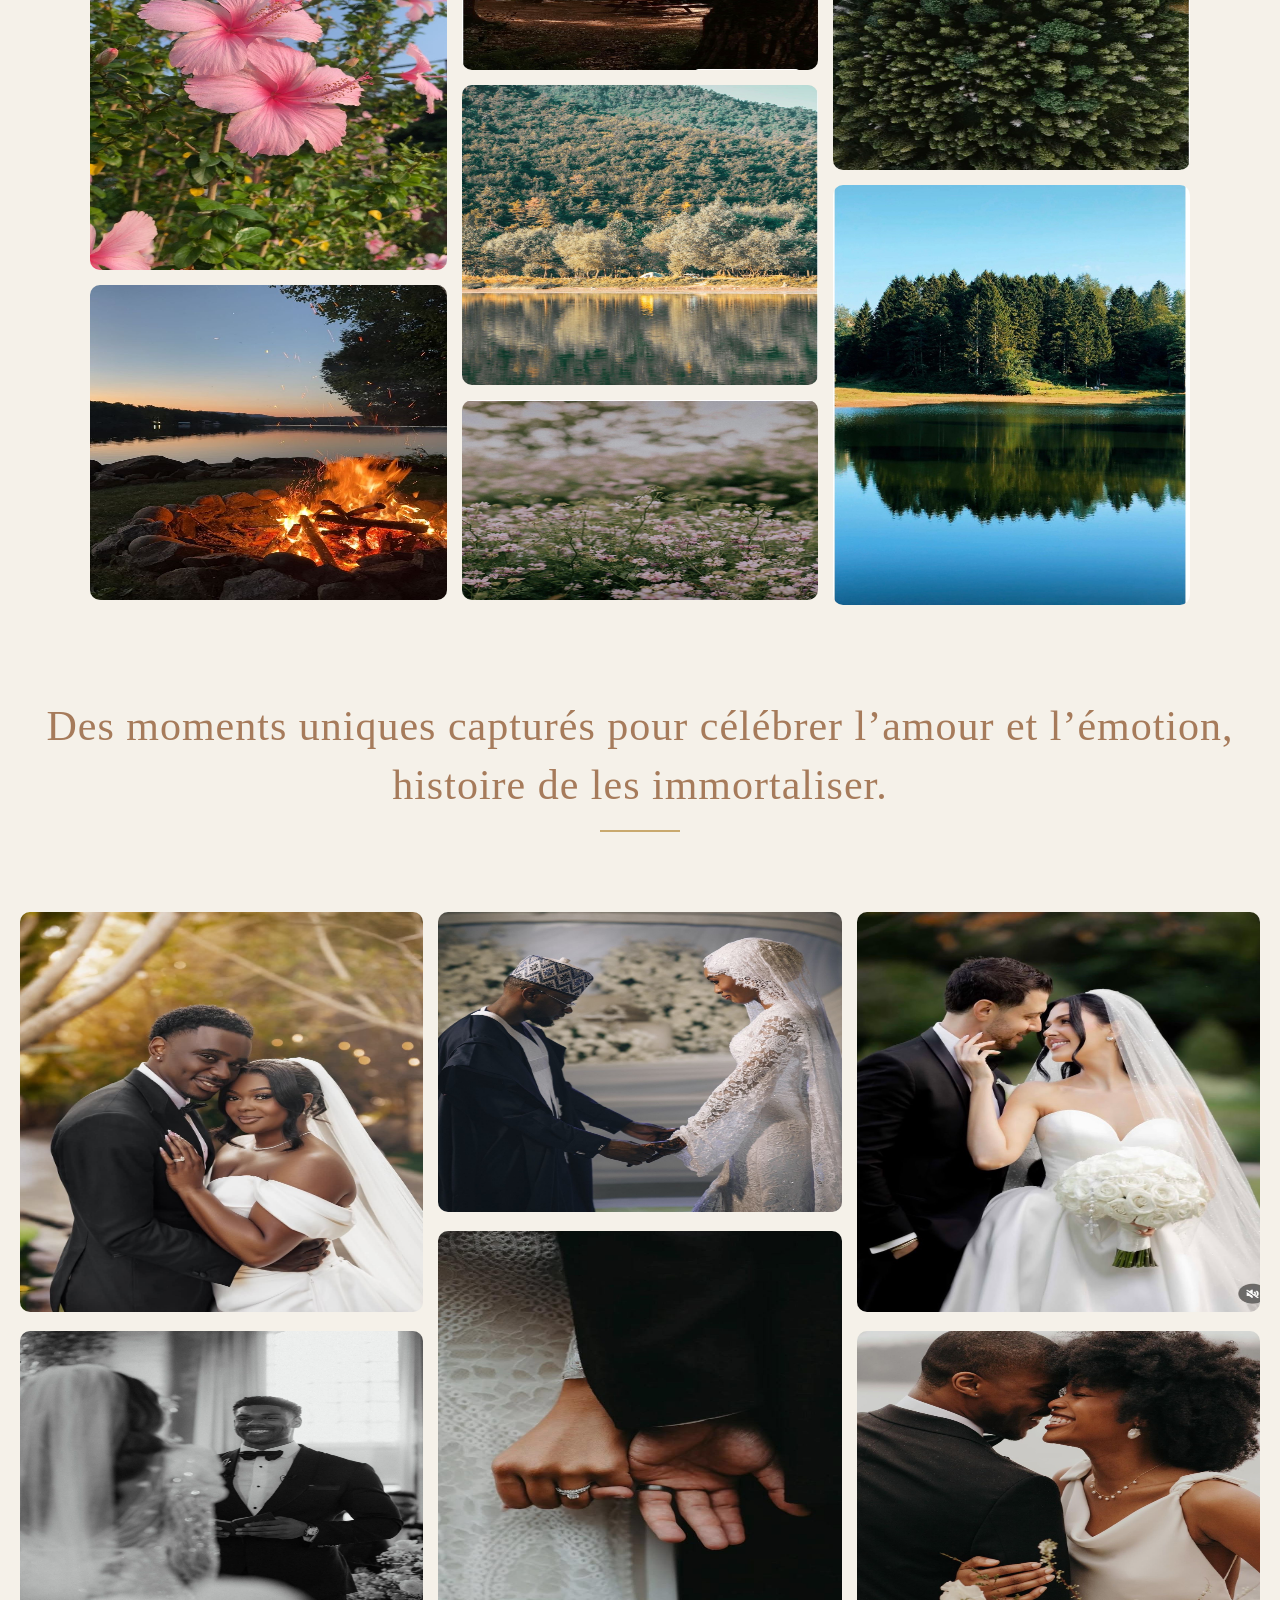
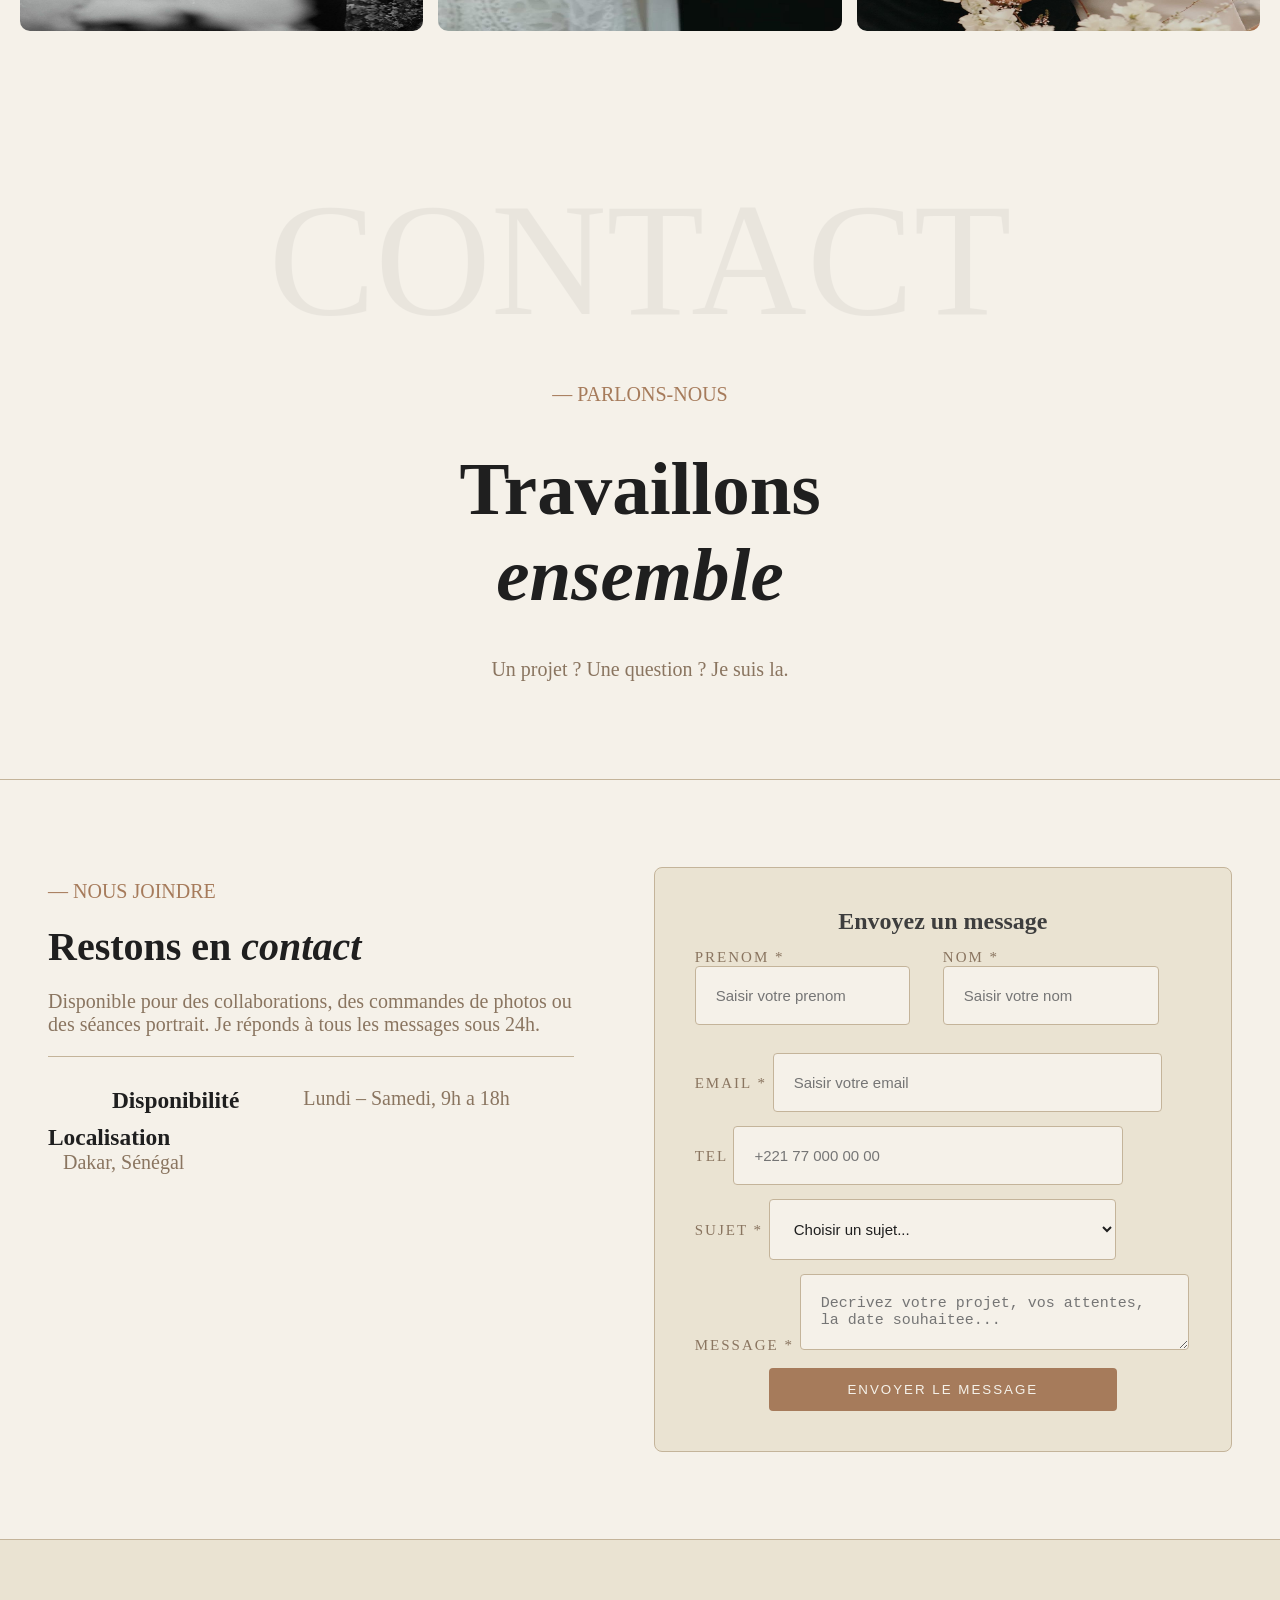
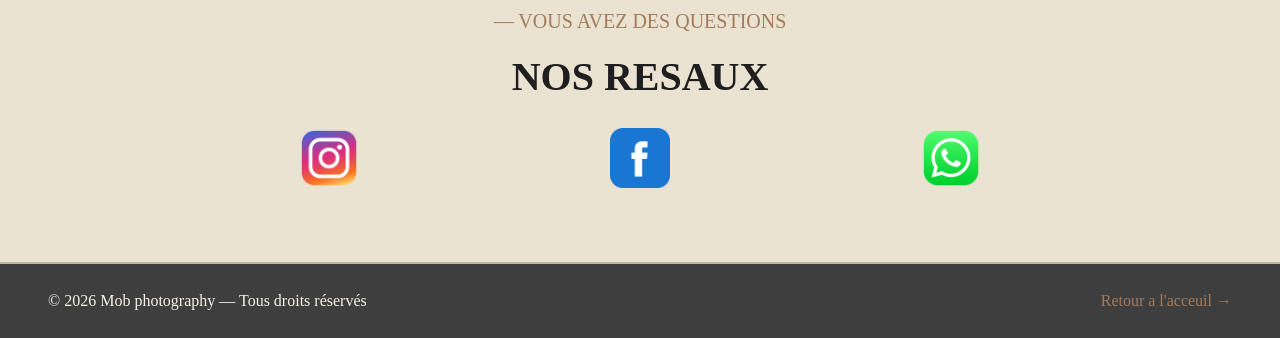
==== commit d52c961d: "ajout de contact" ====
--- a/index.html
+++ b/index.html
@@ -19,7 +19,7 @@
                     <li><a href="#accueil">Accueil</a></li>
                     <li><a href="#a_propos">A propos</a></li>
                     <li><a href="#galerie0">Galerie</a></li>
-                    <li><a href="#">Contact</a></li>
+                    <li><a href="#contact">Contact</a></li>
                 </ul>
             </nav>
         </div>
@@ -134,7 +134,7 @@
 </div>
 
    <!--FIN A PROPOS-->
-     <
+     
 
   
 <!--DEBUT DE GALERIE-->
@@ -314,7 +314,7 @@
     <img src="media/S1.jpg" class="image-item-mariage" width="100" height="400">
     <img src="media/S2.jpg" class="image-item-mariage" width="120" height="300">
     <img src="media/S3.jpg" class="image-item-mariage" width="100" height="300">
-    <img src="media/S4.jpg" class="image-item-mariage"width="100" height="400" >
+    <img src="media/S4.jpg" class="image-item-mariage" width="100" height="400" >
     <img src="media/S5.jpg" class="image-item-mariage" width="100" height="400">
     <img src="media/S6.jpg" class="image-item-mariage" width="100" height="300">
 </div>
@@ -364,7 +364,7 @@
 function changeImageMariage(step) {
     currentIndexMariage += step;
 
-    if (currentIndexMariage < 0) currentIndexMariage = imagesMariage.length - 1;
+    if (currentIndexMariage <0) currentIndexMariage = imagesMariage.length - 1 
     if (currentIndexMariage >= imagesMariage.length) currentIndexMariage = 0;
 
     showImageMariage();
@@ -375,11 +375,128 @@
     if (e.target === lightboxMariage) {
         closeLightboxMariage();
     }
-});ipt>
-
-         
+});       
+
+</script>
 <!--FIN GALERIE-->
 
 
+<!-- DEBUT PARTIE CONTACT-->
+
+
+ <!--partie Hero-->
+  <div class="page_hero4" id="contact">
+       <p class="de_nous">—  PARLONS-NOUS</p>
+       <h1>Travaillons <br> <span><i>ensemble</i></span></h1>
+         <p class="question">Un projet ? Une question ? Je suis la.</p>      
+  </div>
+  <!--partie principale-->
+
+  <section class="section_1">
+
+       <div class="texte">
+         <div class="texte_2">
+    <p class="passion_texte">— NOUS JOINDRE</p>
+    <h2>Restons en <i>contact</i></h2>
+    <p>Disponible pour des collaborations, des commandes de photos ou des séances portrait. Je réponds à tous les messages sous 24h.</p>
+      </div>
+    <div class="horaire_loca">
+        <div class="horaire">
+         <h3>Disponibilité</h3>
+          <p>Lundi – Samedi, 9h a 18h</p>
+          </div>
+
+          <div class="loca">
+             <h3>Localisation</h3>
+          <pre style="font-family: 'Times New Roman', Times, serif;">   Dakar, Sénégal</pre>
+               <iframe class="carte" src="https://www.google.com/maps/embed?pb=!1m18!1m12!1m3!1d3857.691661209603!2d-17.288635526353264!3d14.786389672503942!2m3!1f0!2f0!3f0!3m2!1i1024!2i768!4f13.1!3m3!1m2!1s0xec1a07e2f23e099%3A0x65ad33f588813e2!2sISI%20KEUR%20MASSAR!5e0!3m2!1sfr!2ssn!4v1769552490005!5m2!1sfr!2ssn"
+                width="600" height="450">
+               </iframe>
+           </div>
+    </div>
+      
+    </div>
+
+      <form class="formulaire">
+
+        <div class="titre_du_form"><h2>Envoyez un message</h2></div>
+
+           <div class="prenom_nom">
+      <div class="element">
+        <label for="prenom">PRENOM *
+        <input type="text" id="prenom" placeholder="Saisir votre prenom" required>
+        </label>
+      </div>
+
+      <div class="element">
+        <label for="nom">NOM *
+        <input type="text" id="nom" placeholder="Saisir votre nom" required>
+        </label>
+      </div>
+           </div>
+
+     <div class="element">
+        <label for="email">EMAIL *
+        <input type="text" id="email" placeholder="Saisir votre email">
+        </label>
+      </div>
+
+    <div class="element">
+      <label for="phone">TEL
+      <input type="tel" id="phone" placeholder="+221 77 000 00 00" required>
+      </label>
+    </div>
+
+    <div class="element">
+      <label for="choix">SUJET *
+      <select id="choix" required>
+        <option>Choisir un sujet...</option>
+        <option>Collaboration artistique</option>
+        <option>Commande de photos</option>
+        <option>Seance portrait</option>
+        <option>Reportage nature</option>
+        <option>Autre</option>
+      </select>
+      </label>
+    </div>
+
+    <div class="element">
+      <label for="desc">MESSAGE *
+      <textarea id="desc"  placeholder="Decrivez votre projet, vos attentes, la date souhaitee..." required ></textarea>
+      </label>
+    </div>
+
+
+   <div class="cont_bout">
+     <button type="submit" class="boutton">ENVOYER LE MESSAGE</button>
+   </div>
+
+      </form>
+  </section>
+
+
+  <!--competencess-->
+
+  <section class="comp">
+
+    <div class="comp_1">
+       <p class="specialites">— VOUS AVEZ DES QUESTIONS</p>
+    <h3>NOS RESAUX</h3>
+    </div>
+
+    <div class="resaux">              
+         <a href="https://www.instagram.com" target="_blank"><img class="image_resaux" src="media/instagram.png" alt=""></a>
+         <a href="https://www.facebook.com" target="_blank"><img class="image_resaux" src="media/facebook.png" alt=""></a>
+         <a href="https://wa.me/221703242597" target="_blank"><img class="image_resaux"  src="media/whatsapp.png" alt=""></a>        
+    </div>
+  </section>
+
+<!--finnnnnnnnnnnnnnnnnnnn-->
+<footer>
+        <p>© 2026 Mob photography — Tous droits réservés</p>
+  <a href="#accueil">Retour a l'acceuil →</a>
+</footer>
+
+
 </body>
-</html>+</html>
--- a/accueil.css
+++ b/accueil.css
@@ -597,6 +597,293 @@
 
 /*FIN GALERIE*/
 
-
-
-
+/* DEBUT CONTACT*/
+
+/*partie hero*/
+
+.page_hero4{
+    color: #1F1F1F;
+     display: flex;
+     flex-direction: column;
+     justify-content: center;
+     align-items: center;
+     margin-top: 50px;
+     border-bottom: 1px solid #C4B49A;
+     padding: 48px;
+}
+
+
+.page_hero4::before {
+  content: 'CONTACT';
+  font-size: 10rem;
+  color: #1F1F1F;
+  opacity: 0.05;
+}
+
+.page_hero4 p{
+    padding: 10px;
+    margin: 20px;
+   color: #A67B5B;
+   
+}
+
+.page_hero4 p.de_nous{
+    font-size: 20px;
+}
+
+.page_hero4 p.question{
+     
+     color: #8A7560;
+     margin-bottom: 40px;
+     font-size: 20px;
+}
+
+.page_hero4 h1 {
+    
+    padding: 10px;
+    font-size: 75px;
+    display: flex;
+    flex-direction: column;
+    align-items: center;
+}
+/*section principale*/
+.section_1{
+    color: #3E3E3E;
+     display: grid; 
+     grid-template-columns: 1fr 1.1fr;
+    gap: 80px; 
+    align-items: center;
+     margin: 0 auto;
+    padding: 80px 48px;
+}
+/*formulaire*/
+
+.formulaire{
+
+    background: #EAE3D2;
+     border: 1px solid #C4B49A;
+     padding: 40px;
+      border-radius: 8px;
+}
+
+.titre_du_form {
+
+    text-align: center;
+    margin-bottom: 14px;
+
+}
+
+.prenom_nom {
+     display: grid;
+      grid-template-columns: 1fr 1fr;
+     margin-bottom: 14px;
+}
+
+.element{
+
+    display: flex;
+     flex-direction: column;
+    gap: 7px;
+     margin-bottom: 14px;
+}
+
+.element label {
+
+    font-size: 15px;
+     letter-spacing: 2px;
+       color: #8A7560;
+}
+
+ .element input,
+  .element select,
+  .element textarea {
+    background: #F5F1E9;
+     border: 1px solid #C4B49A;
+    border-radius: 4px;
+     padding:20px;
+    color: #1F1F1F;
+    font-size: 15px;
+      transition: border-color 0.3s;
+       width: 70%;
+  }
+
+  input,
+   select,
+    textarea {
+        border-color: #A67B5B;
+    }
+
+    .cont_bout {
+        text-align: center;
+    }
+
+    .boutton {
+    width: 70%;
+     padding: 14px;
+    background: #A67B5B;
+     border: none;
+      border-radius: 4px;
+    color: #F5F1E9; 
+      letter-spacing: 2px;
+     cursor: pointer;
+      transition: all 0.25s;
+  }
+
+  .boutton:hover{
+     transform: translateY(-2px);
+  }
+  /*fin de formulaire*/
+
+  .texte{
+    flex-wrap: wrap;
+    color: #8A7560;
+    font-size: 20px;
+}
+.passion_texte {
+     color: #A67B5B;
+     margin: 20px 0px 20px 0px;
+}
+
+.texte h2 {
+    font-size: 40px;
+     margin: 20px 0px 20px 0px;
+     color: #1F1F1F;
+}
+.texte p strong {
+
+    color: #1F1F1F;
+}
+
+.statistique {
+    display: flex;
+    justify-content: space-evenly;
+    margin-bottom: -15px;
+}
+
+.texte_2{
+    padding-bottom: 20px;
+    margin-bottom: 30px;
+    border-bottom: 1px solid #C4B49A;
+}
+
+.horaire_loca h3{
+    color: #1F1F1F;
+}
+
+.horaire{
+    margin-bottom: 10px;
+    display: flex;
+     justify-content: space-evenly;
+}
+.loca pre{
+    margin-bottom: 10px;
+}
+.carte{
+   
+    width: 500px;
+      height: 270px;
+      border: none;
+}
+
+/*competences */
+
+.comp{
+    background-color: #EAE3D2;
+     border-top: 1px solid #C4B49A;
+    border-bottom: 1px solid #C4B49A;
+    padding: 70px 48px;
+    color: #1F1F1F;
+    display: grid;
+
+}
+.comp_1{
+    text-align: center;
+    margin-bottom: 28px;
+}
+
+.specialites{
+     font-size: 20px;
+     color: #A67B5B;
+     margin: 0px 0px 20px 0px;
+    
+
+}
+
+.comp h3 {
+    font-size: 40px;
+}
+
+.les_cartes{
+     display: grid;
+     grid-template-columns: repeat(3, 1fr);
+     gap: 20px;
+     line-height: 30px;
+}
+
+.carte_colomne{
+    background: #F5F1E9;
+  padding: 28px 24px;
+  border: 1px solid #C4B49A;
+  border-radius: 6px;
+  cursor: pointer;
+  transition: border-color 0.3s;
+}
+
+.carte_colomne:hover{
+
+    border-color: #A67B5B;
+}
+ 
+.carte_colomne strong {
+     font-size: 20px;
+}
+
+.carte_colomne p.descrip{
+
+    color: #8A7560;
+     font-size: 15px;
+}
+
+/*enfin derniere partie*/
+.image_resaux{
+    height: 60px;
+    width: 60px;
+} .resaux{
+    display: flex;
+     justify-content: space-evenly;
+}
+
+.resaux a img {
+
+    transition: all 0.3s;
+}
+
+.resaux a img:hover {
+
+    width: 80px;
+    height: 80px;
+
+}
+
+/*enfin*/
+ footer {
+    background-color: #3E3E3E;
+    border-top: 1px solid #C4B49A;
+    padding: 28px 48px;
+    display: flex; 
+    align-items: center;
+     justify-content: space-between;
+  }
+  footer p { 
+    font-size: 1;
+     color: #F5F1E9; 
+}
+  footer a { 
+    color: #A67B5B; 
+    text-decoration: none; 
+    font-size: 1; 
+}
+
+
+
+
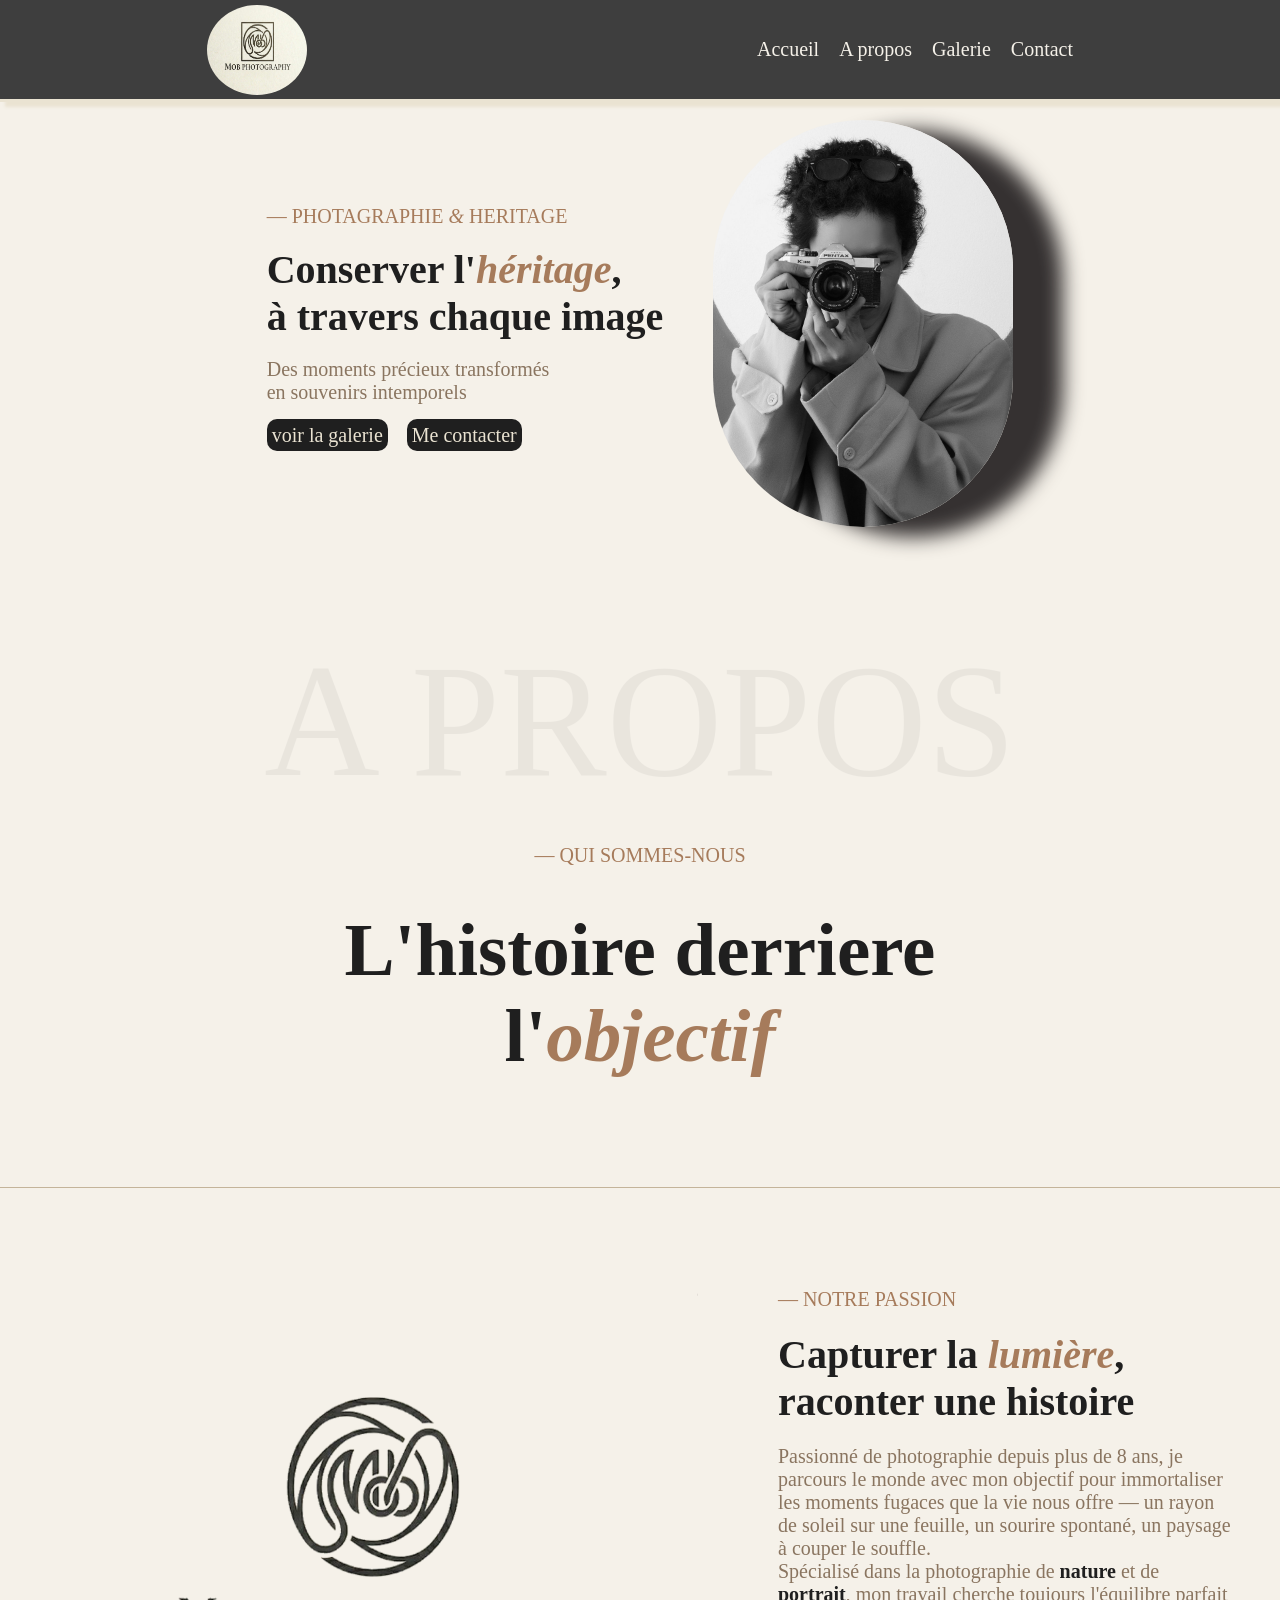
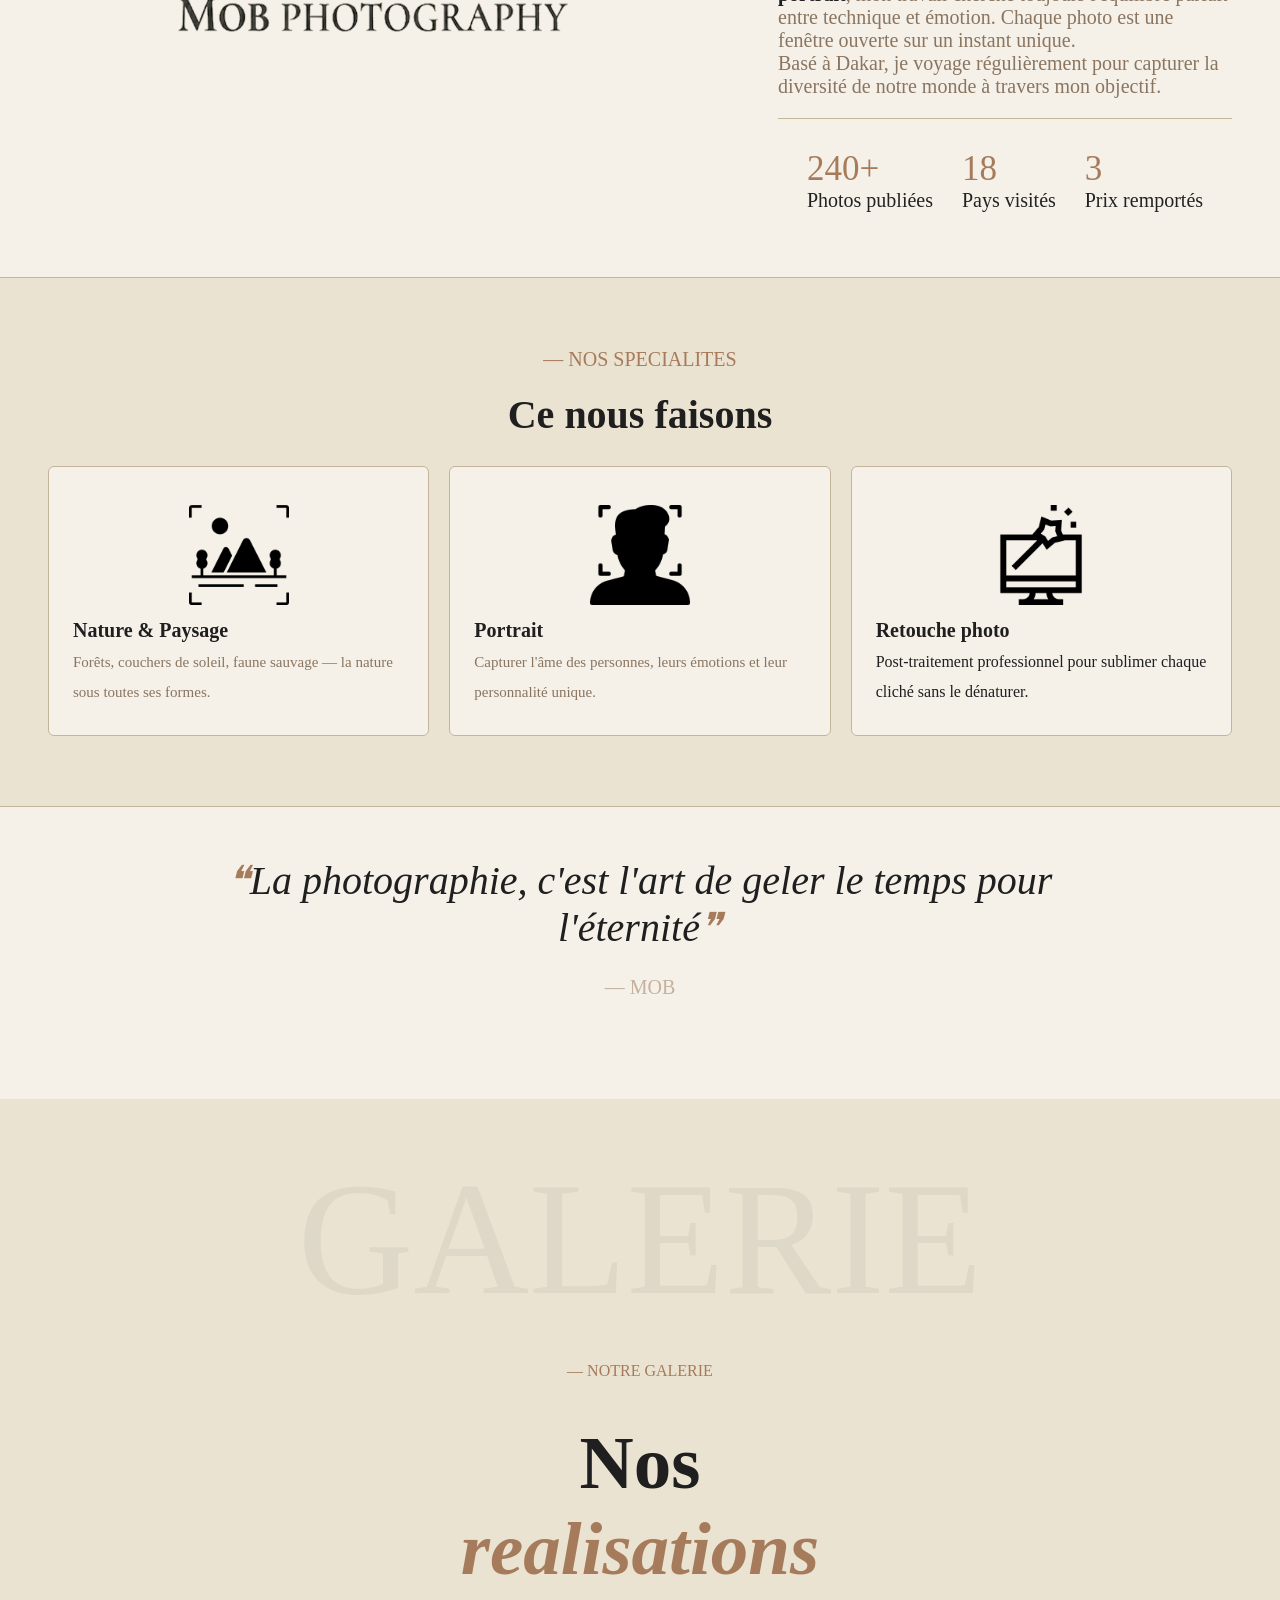
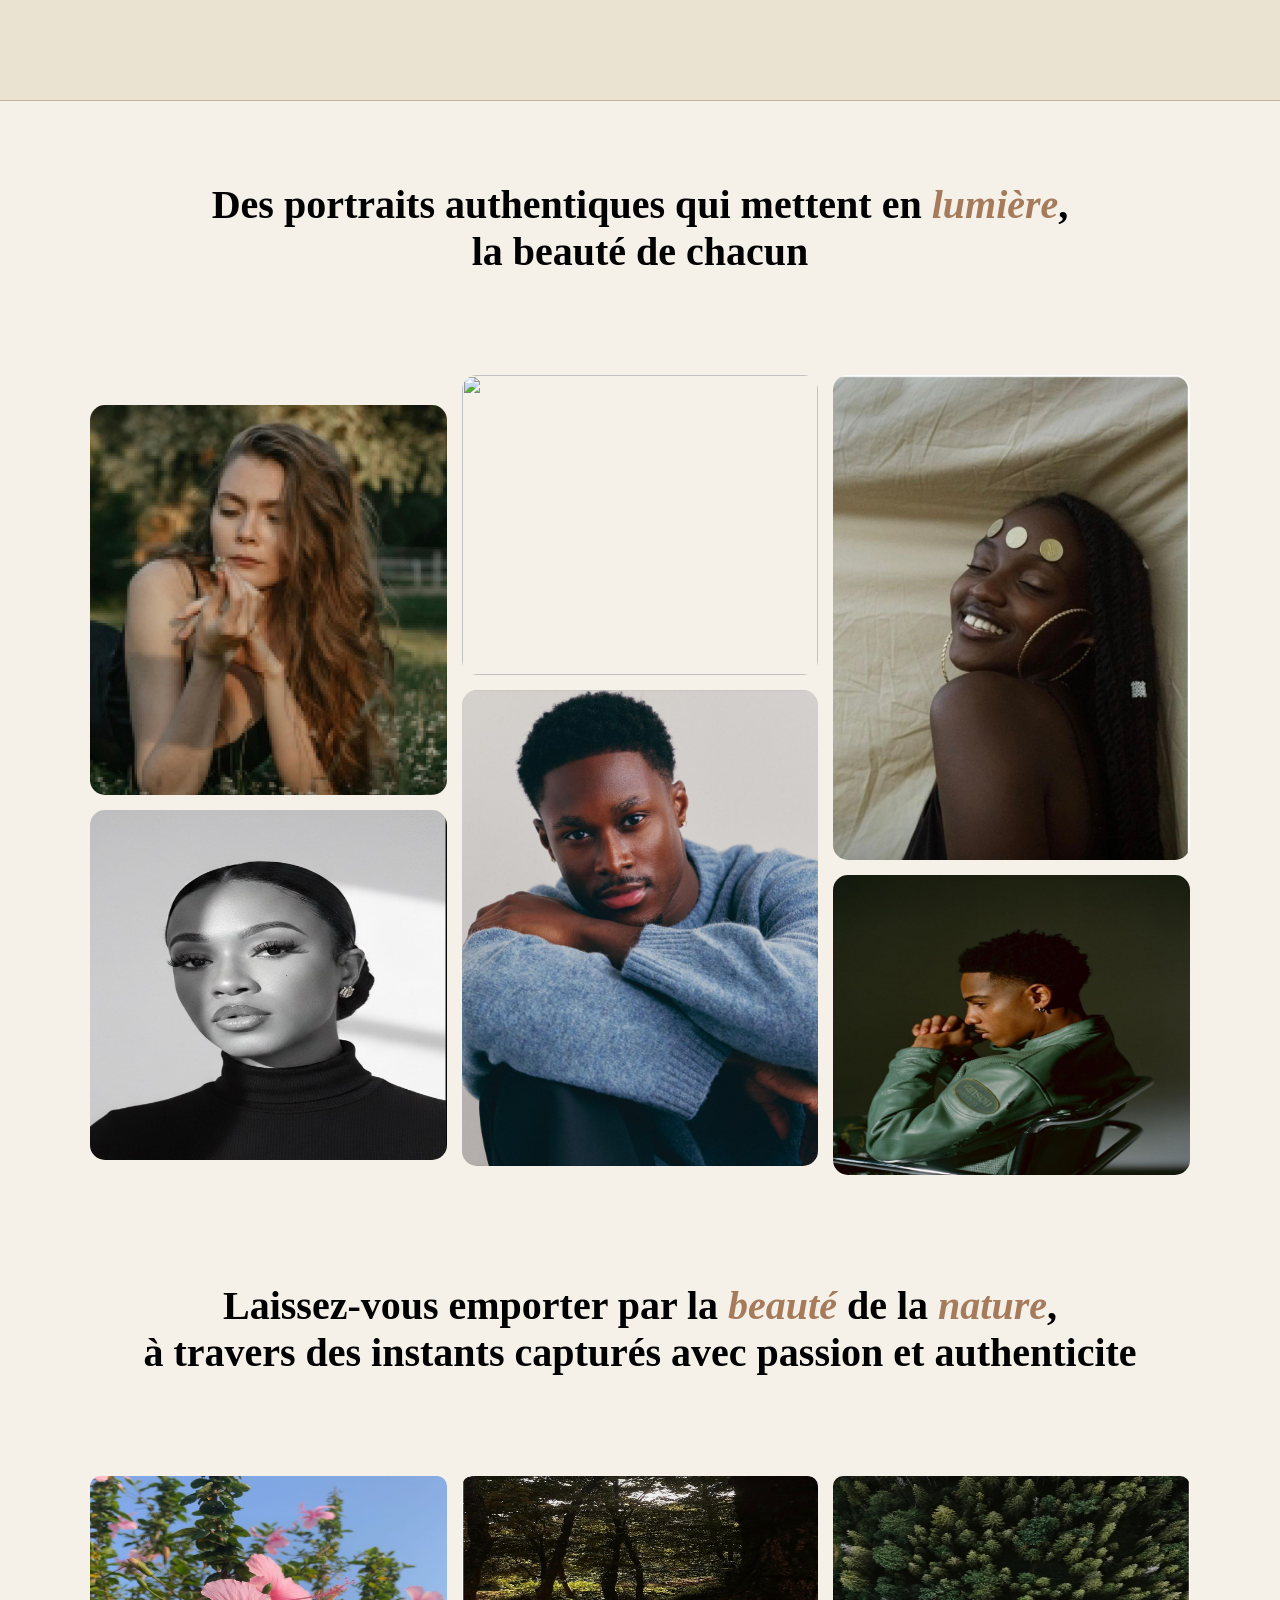
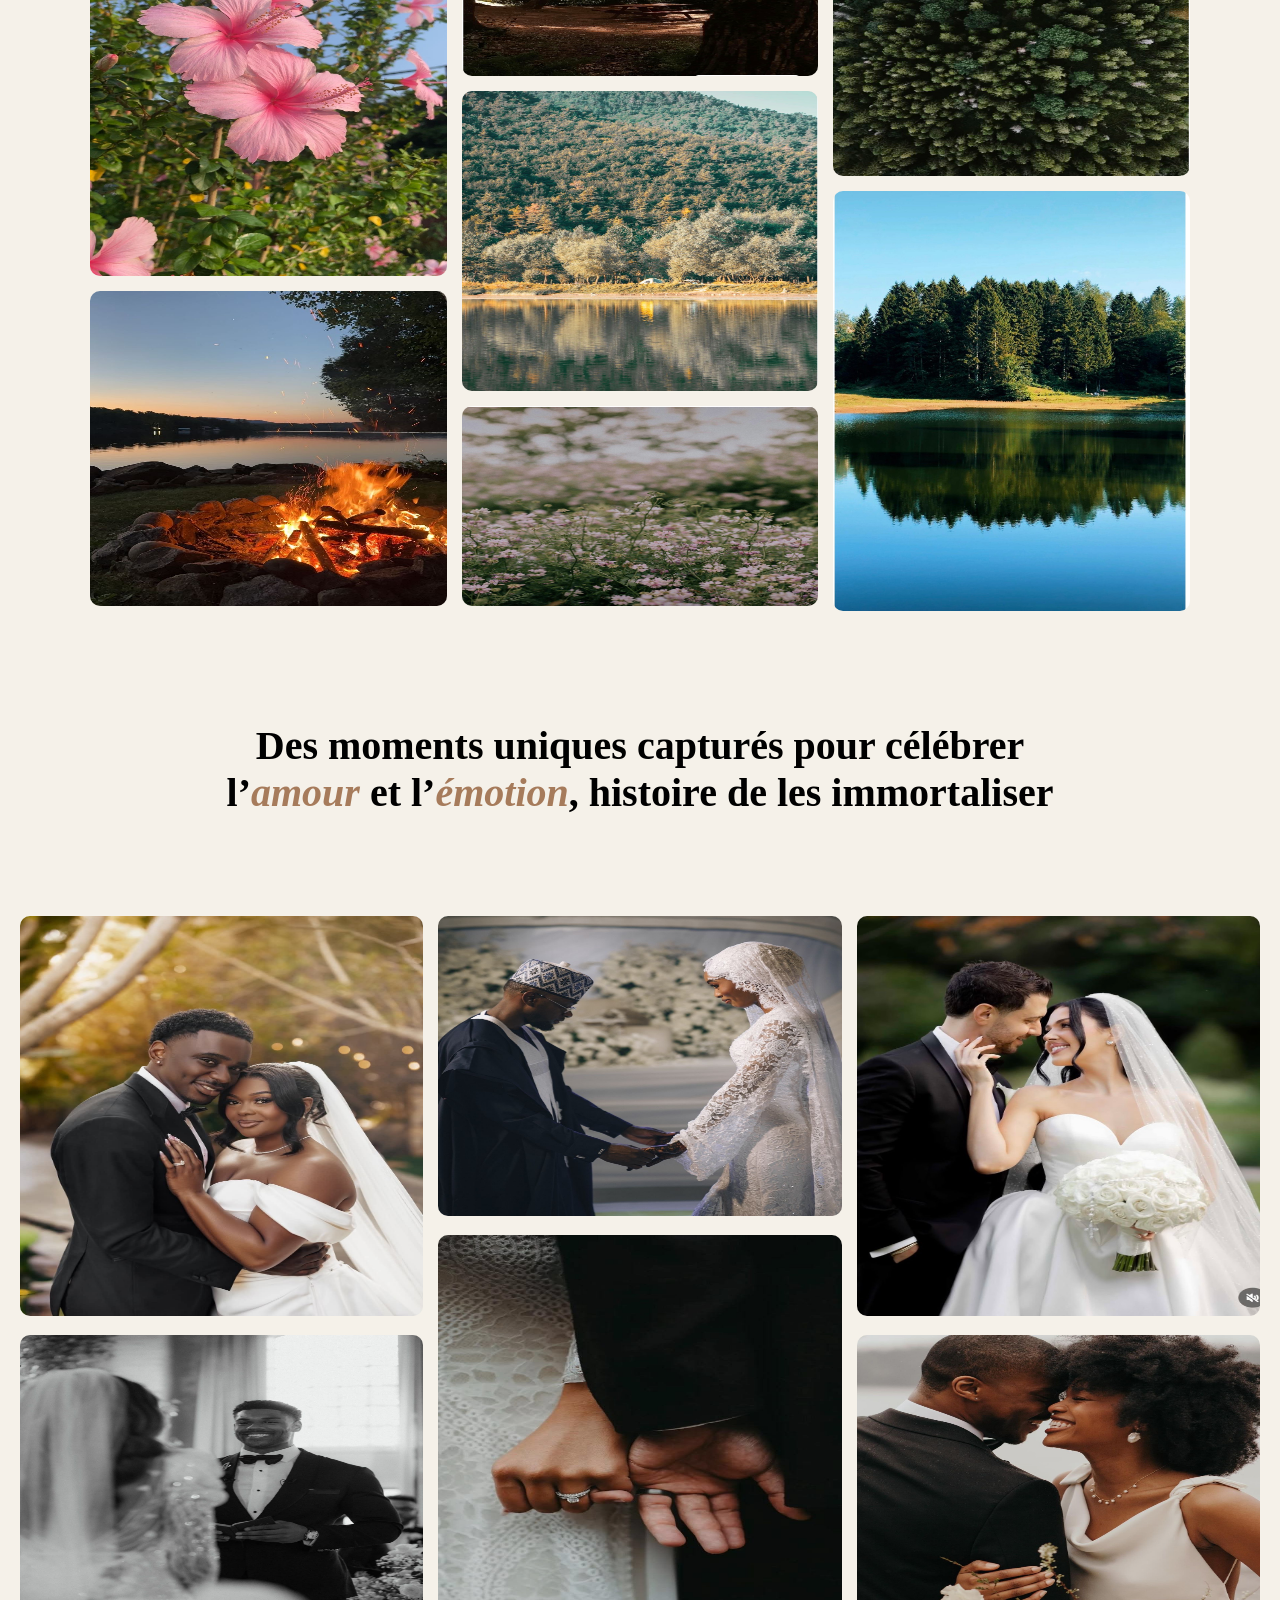
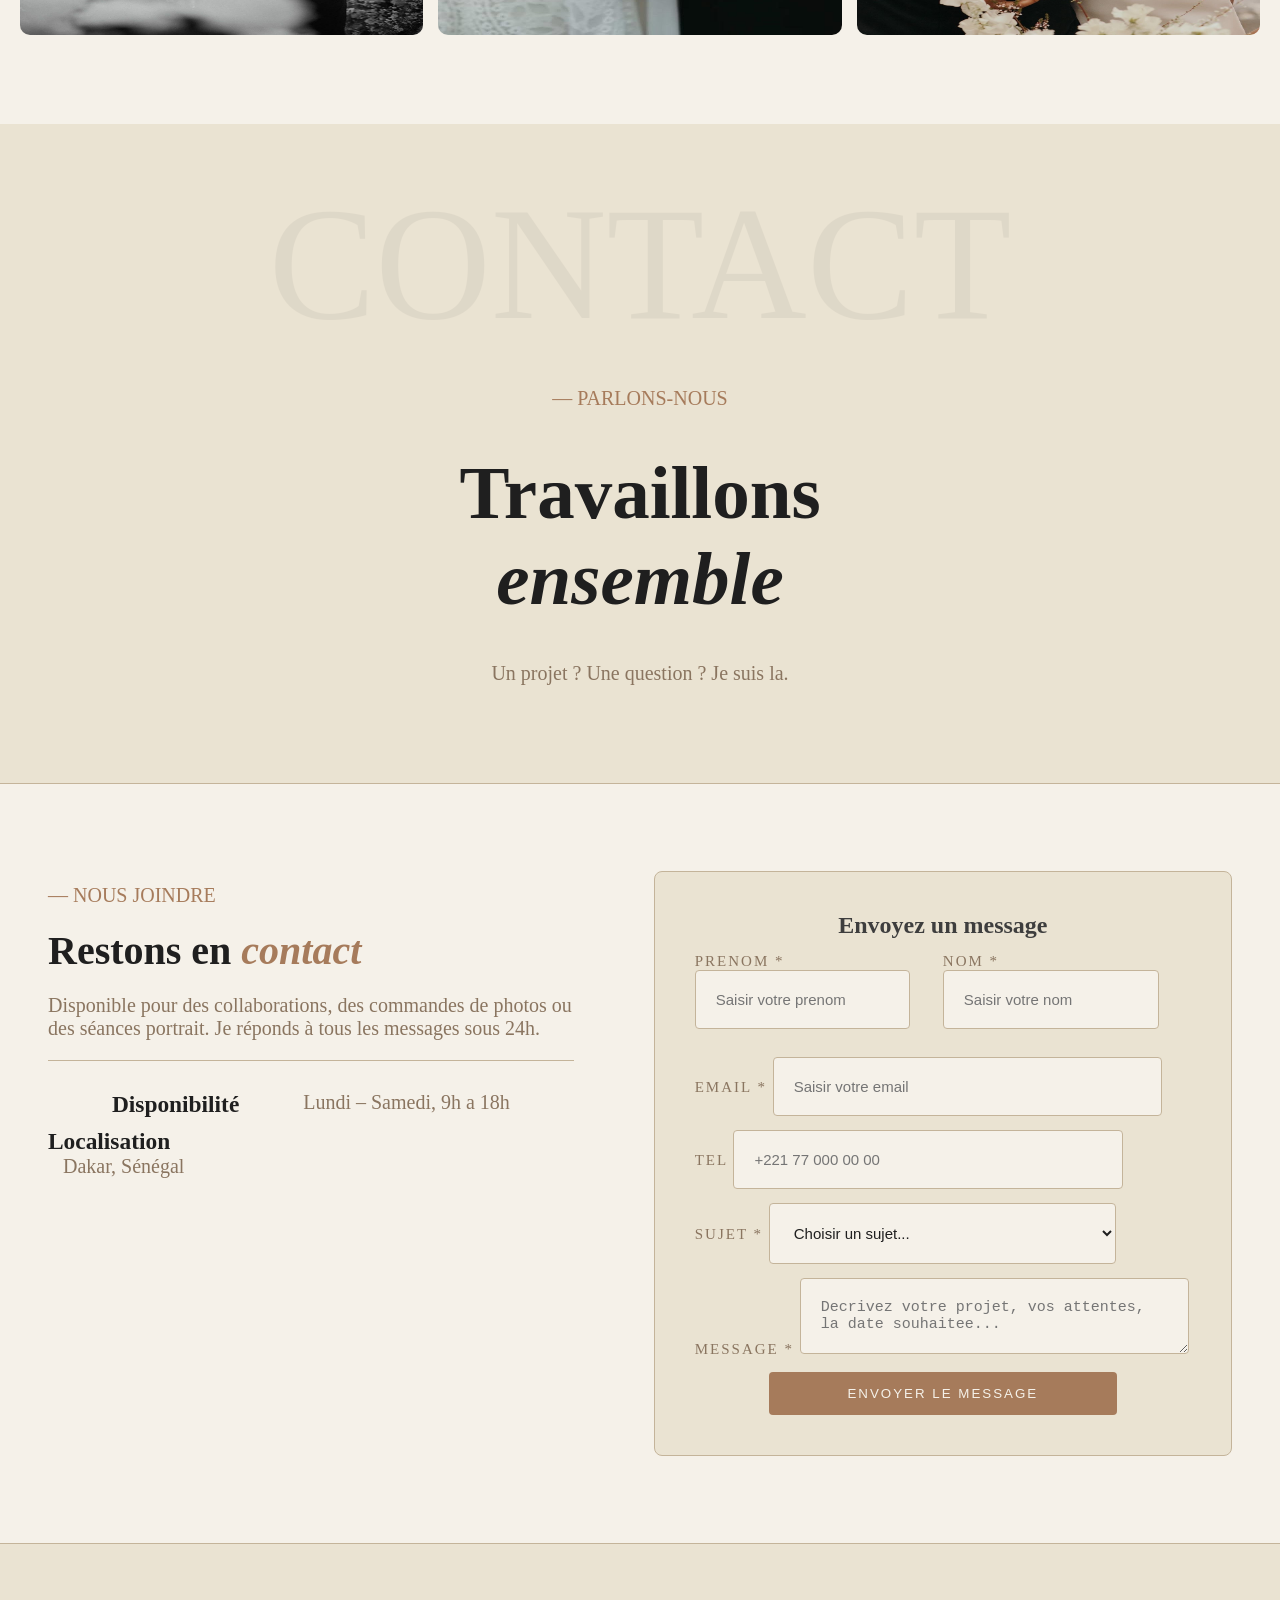
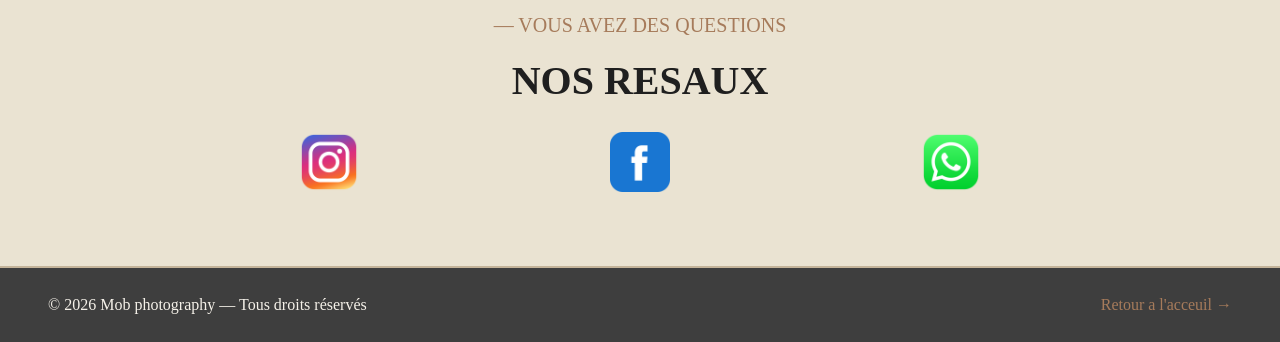
==== commit 7e767c5a: "mis a jour du site" ====
--- a/index.html
+++ b/index.html
@@ -6,7 +6,7 @@
     <link rel="stylesheet" href="accueil.css">
     <title>Portfolio</title>
 </head>
-<body>
+<section id="accueil">
     <header>
         <div class="logo">
             <a href="#accueil">
@@ -26,19 +26,19 @@
     </header>
     <!-- Banniere principale -->
      <section class="page_hero">
-        <main id="accueil">
+        <main>
             <div class="textehero">
                 <div class="bannieretexte">
-                    <p class="texte1">Photographe - Heritage</p>
-                    <h1>Capturer l'héritage à travers chaque image</h1>
+                    <p class="texte1">— PHOTAGRAPHIE <i>&</i> HERITAGE</p>
+                    <h2 class="titre_0">Conserver l'<span><i class="italique">héritage</i>,</span> <br> à travers chaque image</h2>
                     <p class="texte2">
                         Des moments précieux transformés <br>
                         en souvenirs intemporels
                     </p>
                 </div>
                 <div class="bouton">
-                    <a href="#">voir la galerie</a>
-                    <a href="#">Me contacter</a>
+                    <a href="#galerie0">voir la galerie</a>
+                    <a href="#contact">Me contacter</a>
                 </div>
             </div>
             
@@ -52,7 +52,7 @@
   <!--partie Hero-->
   <div class="page_hero2" id="a_propos">
        <p class="de_nous">—  QUI SOMMES-NOUS</p>
-       <h1>L'histoire derriere <br> <span>l'<i>objectif</i></span></h1>      
+       <h1>L'histoire derriere <br> <span>l'<i class="italique">objectif</i></span></h1>      
   </div>
   <!--partie principale-->
 
@@ -64,7 +64,7 @@
        <div class="texte">
        <div class="texte_2">
       <p class="passion_texte">— NOTRE PASSION</p>
-    <h2>Capturer la <i>lumière</i>,<br>raconter une histoire</h2>
+    <h2>Capturer la <i class="italique">lumière</i>,<br>raconter une histoire</h2>
     <p>Passionné de photographie depuis plus de 8 ans, je parcours le monde avec mon objectif pour immortaliser les moments fugaces que la vie nous offre — un rayon de soleil sur une feuille, un sourire spontané, un paysage à couper le souffle.</p>
     <p>Spécialisé dans la photographie de <strong>nature</strong> et de <strong>portrait</strong>, mon travail cherche toujours l'équilibre parfait entre technique et émotion. Chaque photo est une fenêtre ouverte sur un instant unique.</p>
     <p>Basé à Dakar, je voyage régulièrement pour capturer la diversité de notre monde à travers mon objectif.</p>
@@ -117,15 +117,14 @@
         <div class="image_2"><img src="media/retouche.png" alt="image de Retouche photo" width="100px" height="100px"></div>
         <p><strong>Retouche photo</strong></p>
         <div class="descrip">Post-traitement professionnel pour sublimer chaque cliché sans le dénaturer.</div>
-      </div>
-
+
+      </div>
                </div>
-
        </div>
 
   </section>
 
-  <!--j' y suis presque / le footer-->
+  <!--DERNIERE SECTION-->
 
   <div class="photographie">
   <p class="citation"><span>❝</span>La photographie, c'est l'art de geler le temps pour <br>
@@ -140,25 +139,15 @@
 <!--DEBUT DE GALERIE-->
 
 
-        
-    
-    <section class="page_hero3" id="galerie0">
-    <h2>Galerie</h2>
-</section>
-    <section class="titre-realisations">
-    <h2>
-        <span class="petit">NOS</span>
-        <span class="grand">RÉALISATIONS</span>
-    </h2>
-</section>
-<hr>
-<section class="realisation">
-    <hr>
-    <h2 class="titre-realisation">
-        Des portraits authentiques qui mettent en lumière la beauté de chacun.
-    </h2>
-    <hr>
-</section>
+ <div class="page_hero3" id="galerie0">
+       <p class="titre_2">—  NOTRE GALERIE</p>
+       <h1>Nos <br> <span><i class="italique">realisations</i></span></h1>      
+  </div> 
+
+           <div class="rea">
+                <h2>Des portraits authentiques qui mettent en <i class="italique">lumière</i>,<br>la beauté de chacun</h2>
+           </div>   
+
 <!-- GALLERIE MASONRY -->
 <div class="gallery">
     <img src="media/img1.jpg" class="image-item portrait" alt="">
@@ -234,13 +223,17 @@
     }
 });
 </script>
-<hr>
+
+<div class="conttn">
 <h2 class="titre-nature">
-    Laissez-vous emporter par la beauté de la nature, à travers des instants capturés avec passion et authenticité.
-</h2>
+    Laissez-vous emporter par la <i class="italique">beauté</i> de la <i class="italique">nature</i>,
+    <br>à travers des instants capturés avec passion et authenticite</h2>
+</div>
 
 
 <div class="gallery2">
+
+    
     <img src="media/p1.jpg" class="image-item2" alt="" width="200" height="400">
     <img src="media/p2.jpg" class="image-item2" alt="" width="250" height="315">
     <img src="media/p3.png" class="image-item2" alt="" width="200" height="200">
@@ -306,9 +299,12 @@
     }
 });
 </script>
-<h2 class="titre-mariage">
-    Des moments uniques capturés pour célébrer l’amour et l’émotion, histoire de les immortaliser.
-</h2>
+
+<div class="conttn">
+<h2 class="titre-nature">
+    Des moments uniques capturés pour célébrer <br> l’<i class="italique">amour </i>et l’<i class="italique">émotion</i>,
+     histoire de les immortaliser</h2>
+</div>
 
 <div class="gallery-mariage">
     <img src="media/S1.jpg" class="image-item-mariage" width="100" height="400">
@@ -378,6 +374,8 @@
 });       
 
 </script>
+
+</section>
 <!--FIN GALERIE-->
 
 
@@ -397,7 +395,7 @@
        <div class="texte">
          <div class="texte_2">
     <p class="passion_texte">— NOUS JOINDRE</p>
-    <h2>Restons en <i>contact</i></h2>
+    <h2>Restons en <i class="italique">contact</i></h2>
     <p>Disponible pour des collaborations, des commandes de photos ou des séances portrait. Je réponds à tous les messages sous 24h.</p>
       </div>
     <div class="horaire_loca">
--- a/accueil.css
+++ b/accueil.css
@@ -6,6 +6,10 @@
     font-family: 'Times New Roman', Times, serif;
     background-color: #F5F1E9;
      
+}
+
+.italique {
+    color: #A67B5B;
 }
 
 *{
@@ -69,18 +73,30 @@
     font-size: 30%;
     color: #1F1F1F;
 }
+
+
 .banniereimage img{
     width: 300px;
     border-radius: 200px;
     box-shadow: 50px 10px 20px #353131;
 }
 .texte1{
-    font-size: 40px;
-    margin-bottom: 10px;
-}
+    font-size: 20px;
+      color: #A67B5B;
+    margin-bottom: 18px;
+}
+
+.titre_0{
+
+    font-size: 40px;
+     margin-bottom: 18px;
+
+}
+
 .texte2{
     margin-bottom: 20px;
-    font-size: 25px;
+    color: #8A7560;
+     font-size: 20px;
 }
 .bouton a{
     margin-right: 15px;
@@ -94,6 +110,7 @@
 }
 
 
+
 /* DEBUT PARTIE A PROPOS*/
 
 .page_hero2{
@@ -231,7 +248,7 @@
 }
 /*enfin derniere partie*/
 .photographie{
-    padding: 80px 48px;
+    padding: 50px 48px;
     text-align: center;
     color: #1F1F1F;
   }
@@ -245,92 +262,71 @@
 }
 .moi{
     font-size: 20px;
-    margin-top: 20px;
-      color: #8A7560;
+    margin-top: 25px;
+      color: #c5b19d;
 }
 
 /* FIN A PROPOS*/
 
 /*DEBUT GALERIE*/
 
-
-
+.page_hero3{
+       background-color: #EAE3D2;
+    color: #1F1F1F;
+     display: flex;
+     flex-direction: column;
+     justify-content: center;
+     align-items: center;
+     margin-top: 50px;
+     border-bottom: 1px solid #C4B49A;
+     padding: 48px;
+}
 
 .page_hero3::before {
   content: 'GALERIE';
-  font-size: 160px;
+  font-size: 10rem;
   color: #1F1F1F;
   opacity: 0.05;
 }
-.page_hero3 {
-    position: relative; 
-    height: 200px; 
-    display: flex;
-    align-items: center;
-    justify-content: center;
-}
-
-
-.page_hero3::before {
-    content: "GALERIE";
-    position: absolute;
-    top: 50%;
-    left: 50%;
-    transform: translate(-50%, -50%);
-    
-    font-size: 160px;
-    color: #1F1F1F;
-    opacity: 0.05;
-
-    white-space: nowrap;
-    pointer-events: none;
-}
-.titre-realisations {
-    display: flex;
-    justify-content: center;
-    align-items: center;
-    text-align: center;
-    padding: 80px 20px;
-    background-color:#EAE3D2;
-}
-
-.titre-realisations h2 {
-    font-family: 'Playfair Display', serif;
-    color: #A67B5B; /* doré élégant */
-    margin: 0;
-}
-
-.titre-realisations .petit {
-    display: block;
-    font-size: 4.5rem;
-    letter-spacing: 4px;
-    margin-bottom: 10px;
-}
-
-.titre-realisations .grand {
-    display: block;
-    font-size: 4rem;
-    font-weight: bold;
-    letter-spacing: 2px;
-}
-.realisation {
-    display: flex;
-    justify-content: center;
-    align-items: center;
-    text-align: center;
-    padding: 80px 20px;
-    
-}
-
-.titre-realisation {
-    font-size: 42px;
-    font-weight: 600;
-    color:#A67B5B; /* effet doré */
-    font-family: 'Playfair Display', serif; 
-    letter-spacing: 2px;
-    line-height: 1.4;
-    max-width: 800px;
-}
+.page_hero3 p{
+    padding: 10px;
+    margin: 20px;
+   color: #A67B5B;
+   
+}
+.page_hero2 p{
+    font-size: 20px;
+}
+.page_hero3 h1 {
+    margin-bottom: 50px;
+    padding: 10px;
+    font-size: 75px;
+    display: flex;
+    flex-direction: column;
+    align-items: center;
+}
+
+.titre-realisations  {
+     font-size: 40px;
+     margin: 20px 0px 20px 0px;
+     color: #1F1F1F;
+    /* doré élégant */
+}
+
+
+.rea{
+    padding-bottom: 10px;
+     text-align: center;
+      padding: 80px 20px;
+}
+
+.rea h2 {
+
+    font-size: 40px;
+}
+/*=============================================================================>>>>>>>*/
+
+
 /* MASONRY STYLE */
 .gallery {
     column-count: 3;
@@ -507,15 +503,20 @@
     border-radius: 15px;
     display: block;
 }
+
+/*=======================================================================================================================*/
+.conttn {
+    padding-bottom: 10px;
+     text-align: center;
+     justify-content: center;
+      padding: 80px 20px;
+}
+
 .titre-nature {
+
     text-align: center;
-    font-size: 38px;
-    font-family: 'Playfair Display', serif;
-    color: #A67B5B; /* doré */
-    max-width: 800px;
-    margin: 60px auto;
-    line-height: 1.5;
-    letter-spacing: 1.5px;
+    align-items: center;
+    font-size: 40px;
     
 }
 .gallery2,
@@ -602,6 +603,7 @@
 /*partie hero*/
 
 .page_hero4{
+     background-color: #EAE3D2;
     color: #1F1F1F;
      display: flex;
      flex-direction: column;
